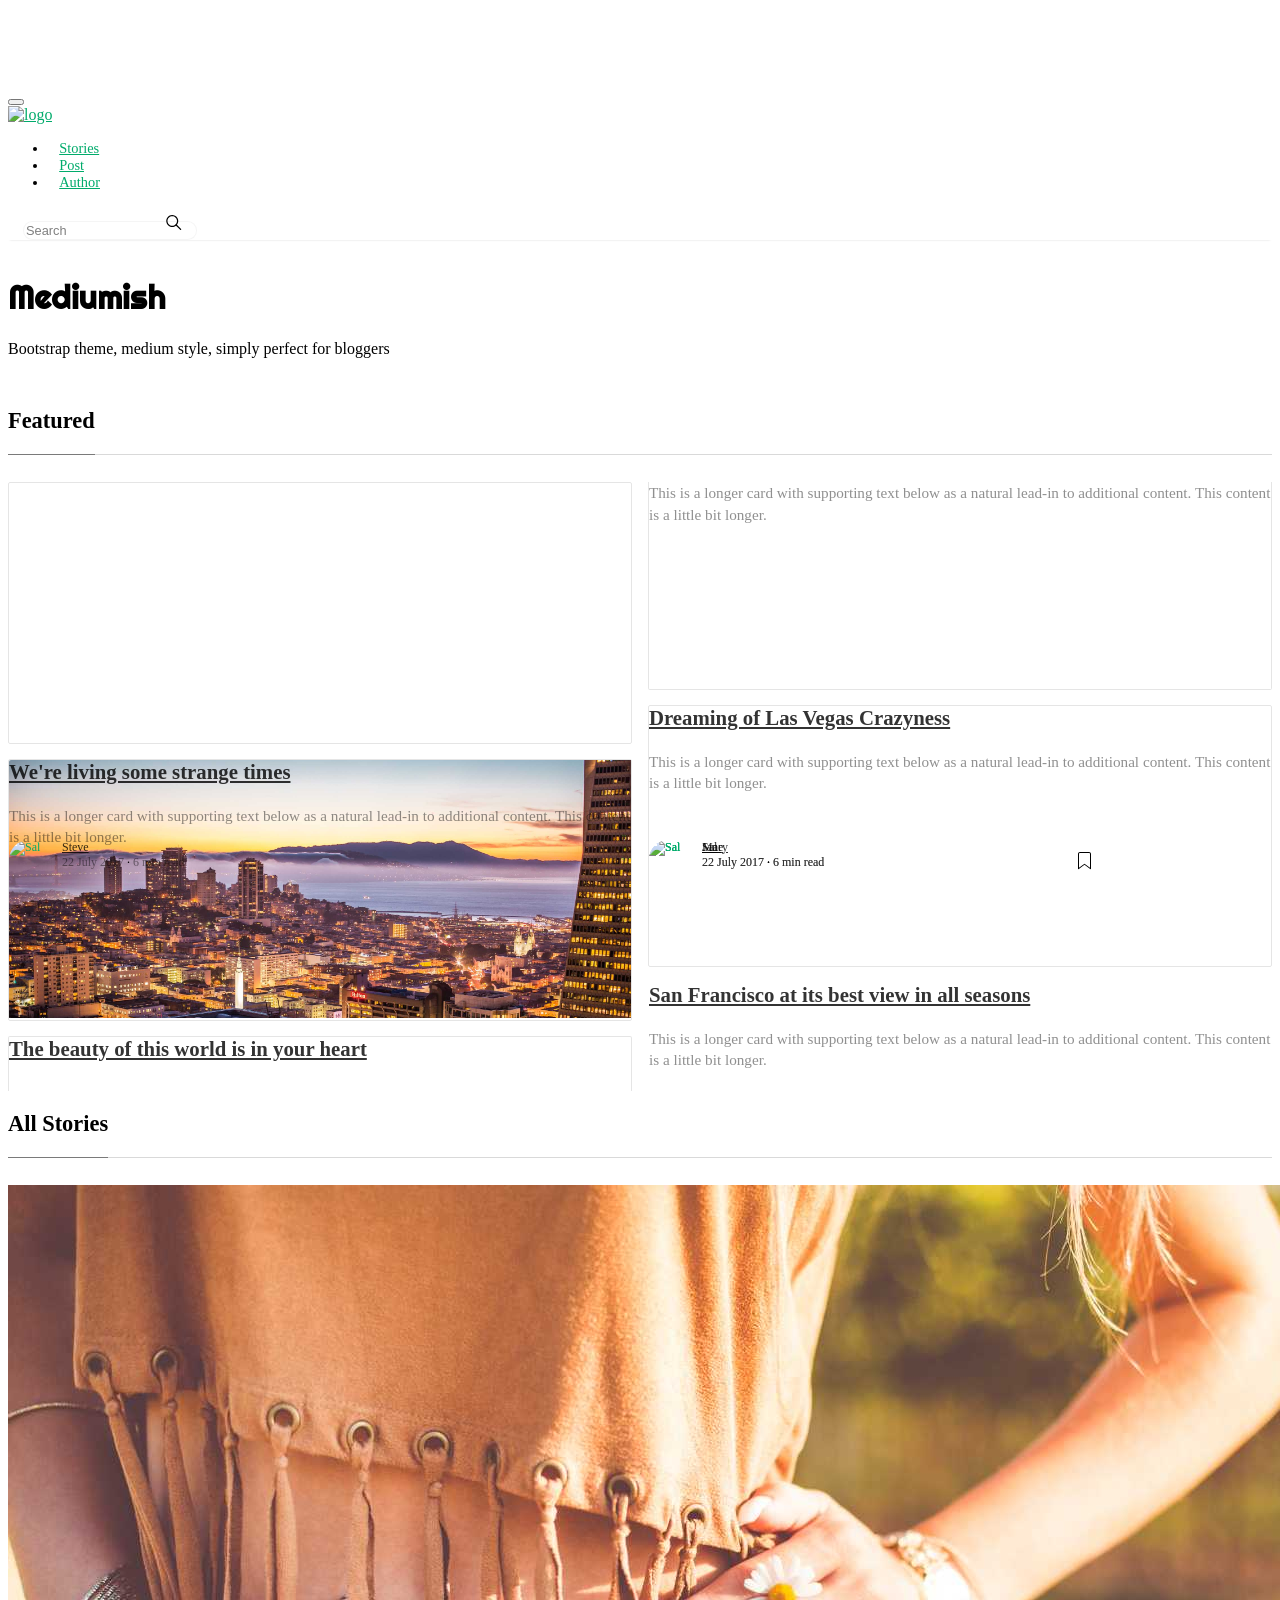
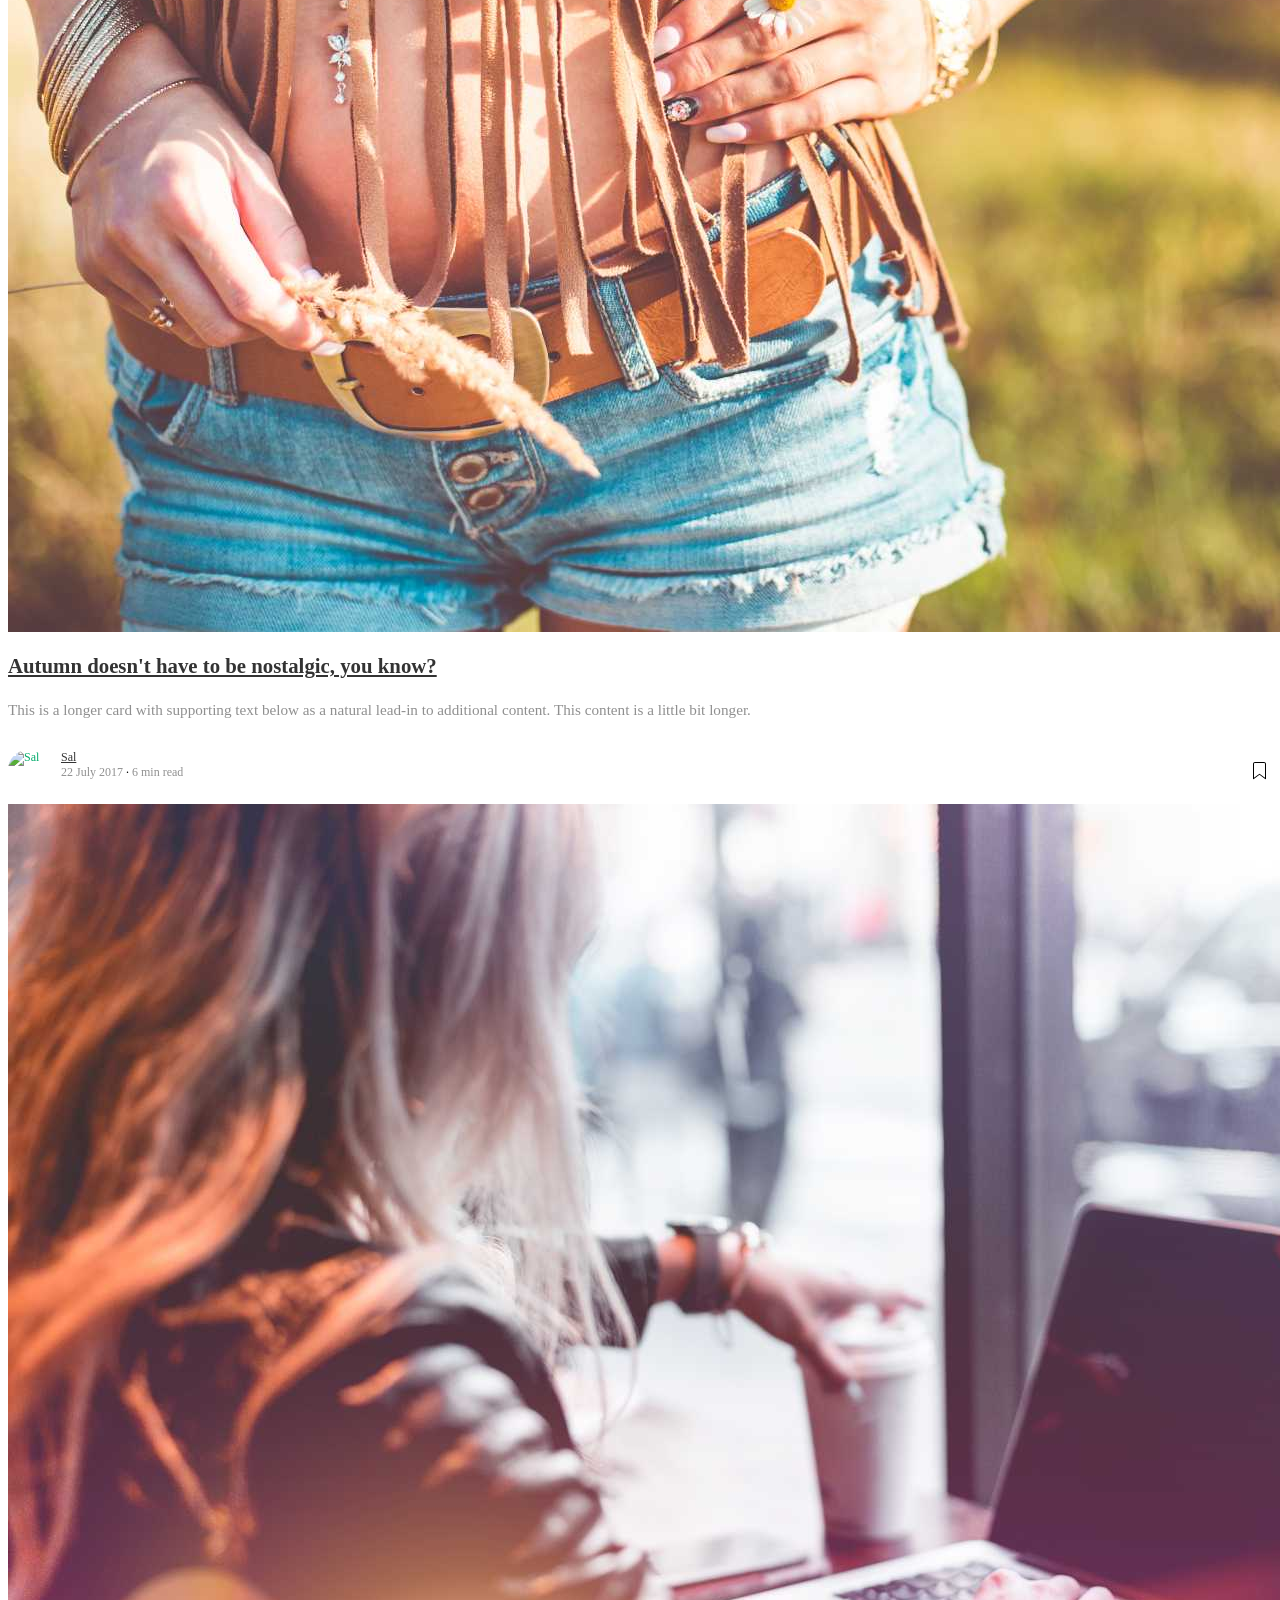
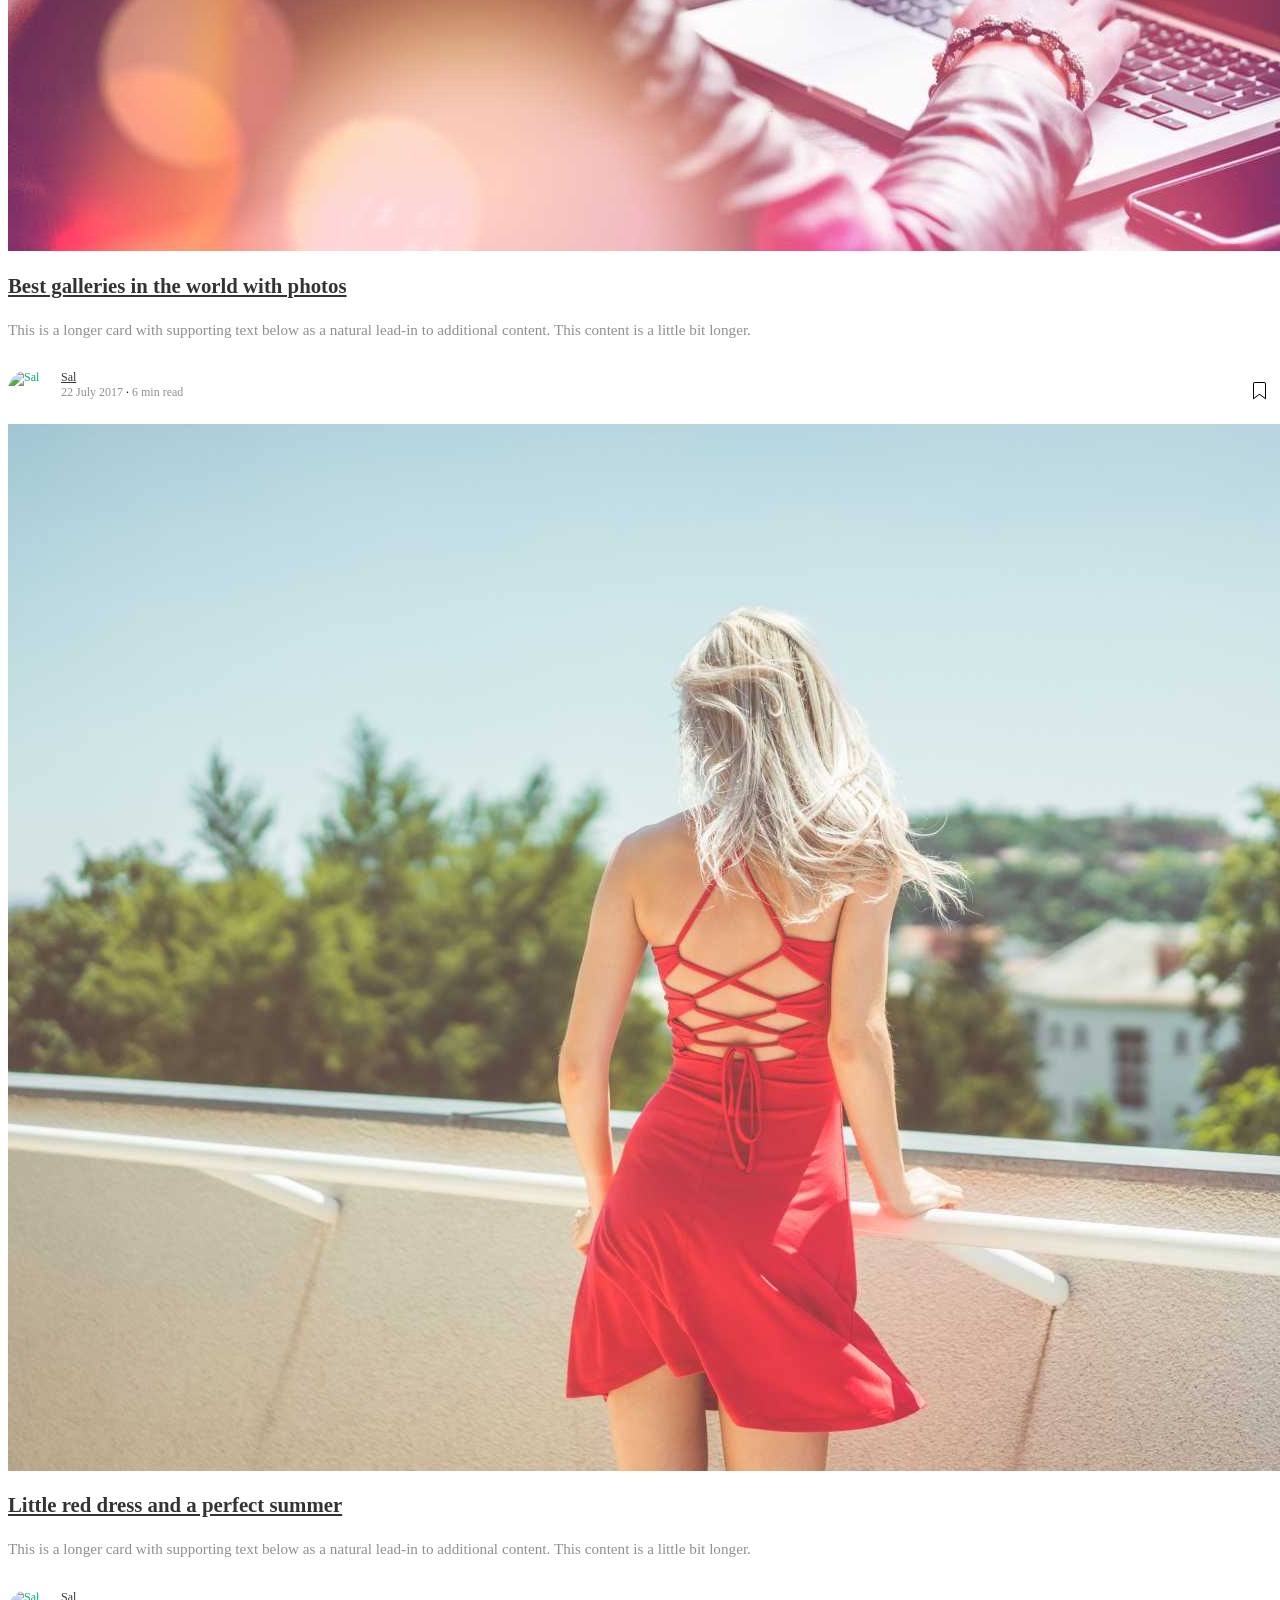
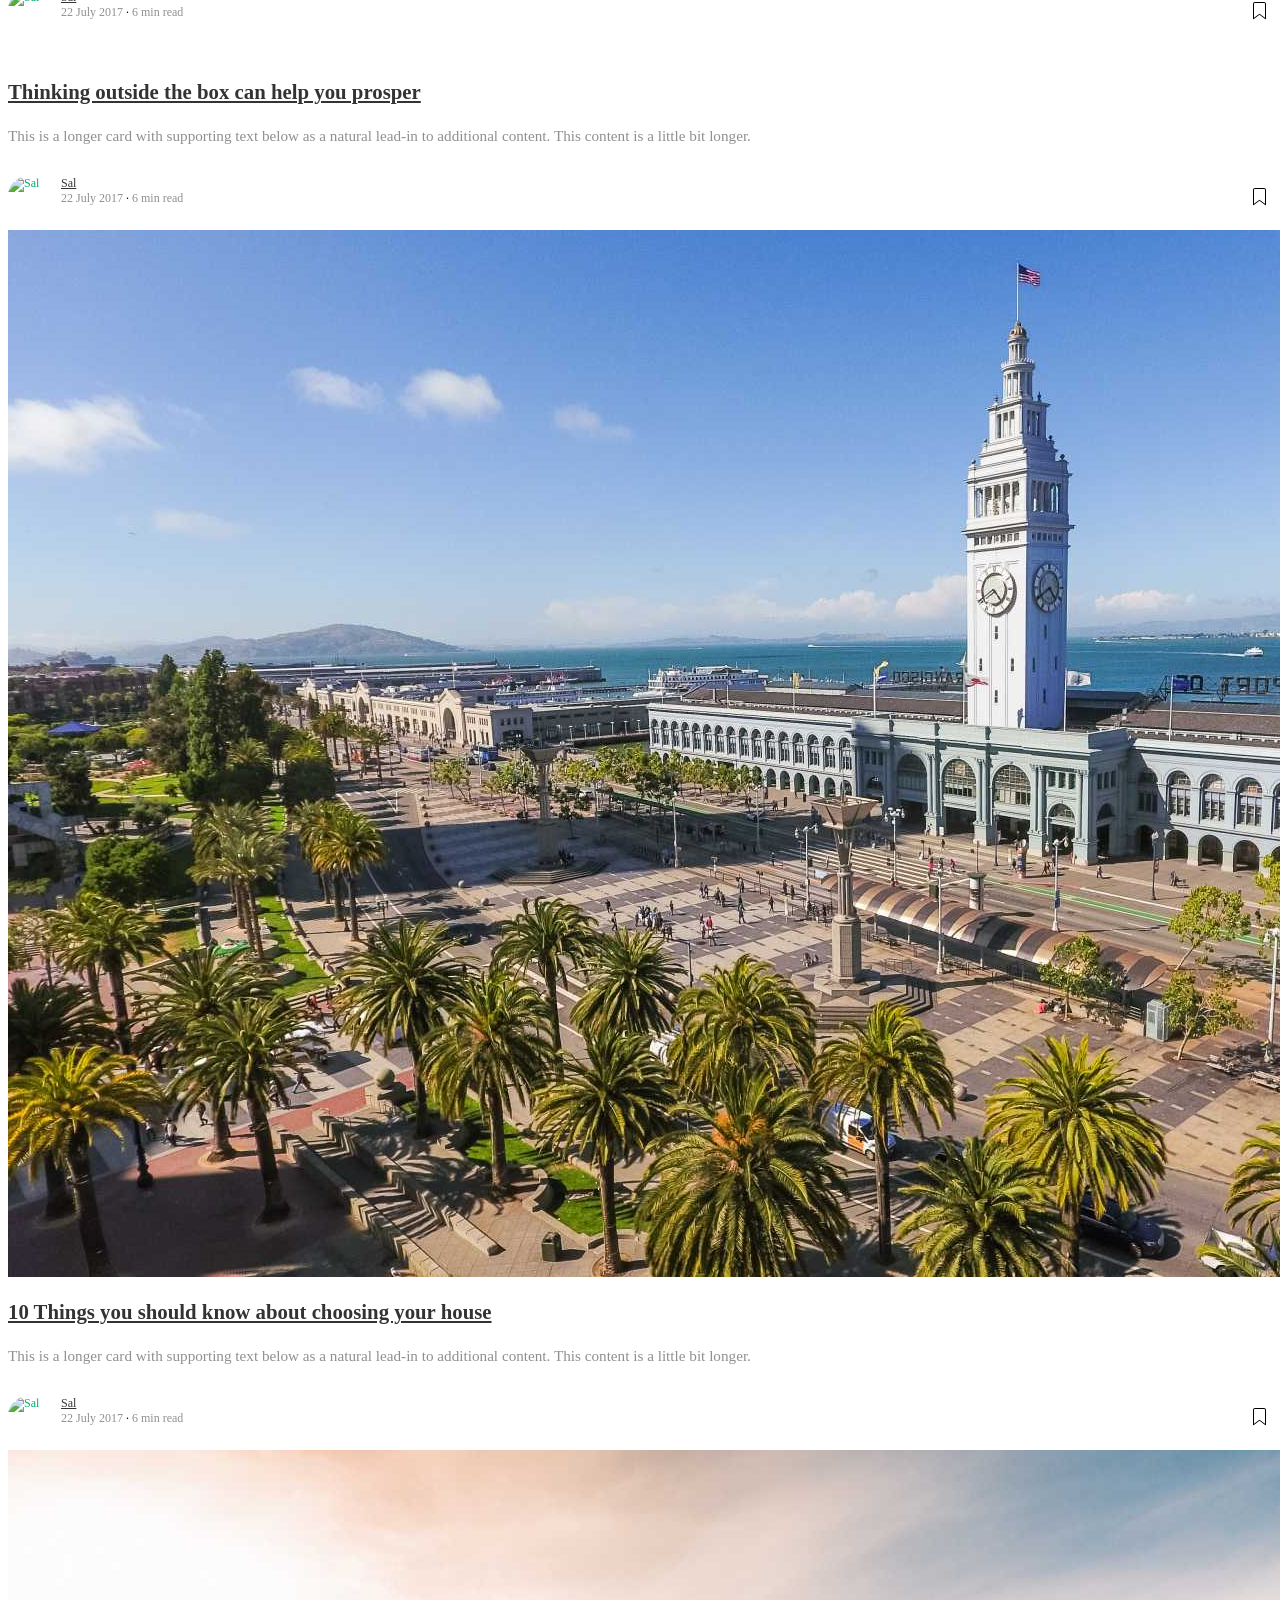
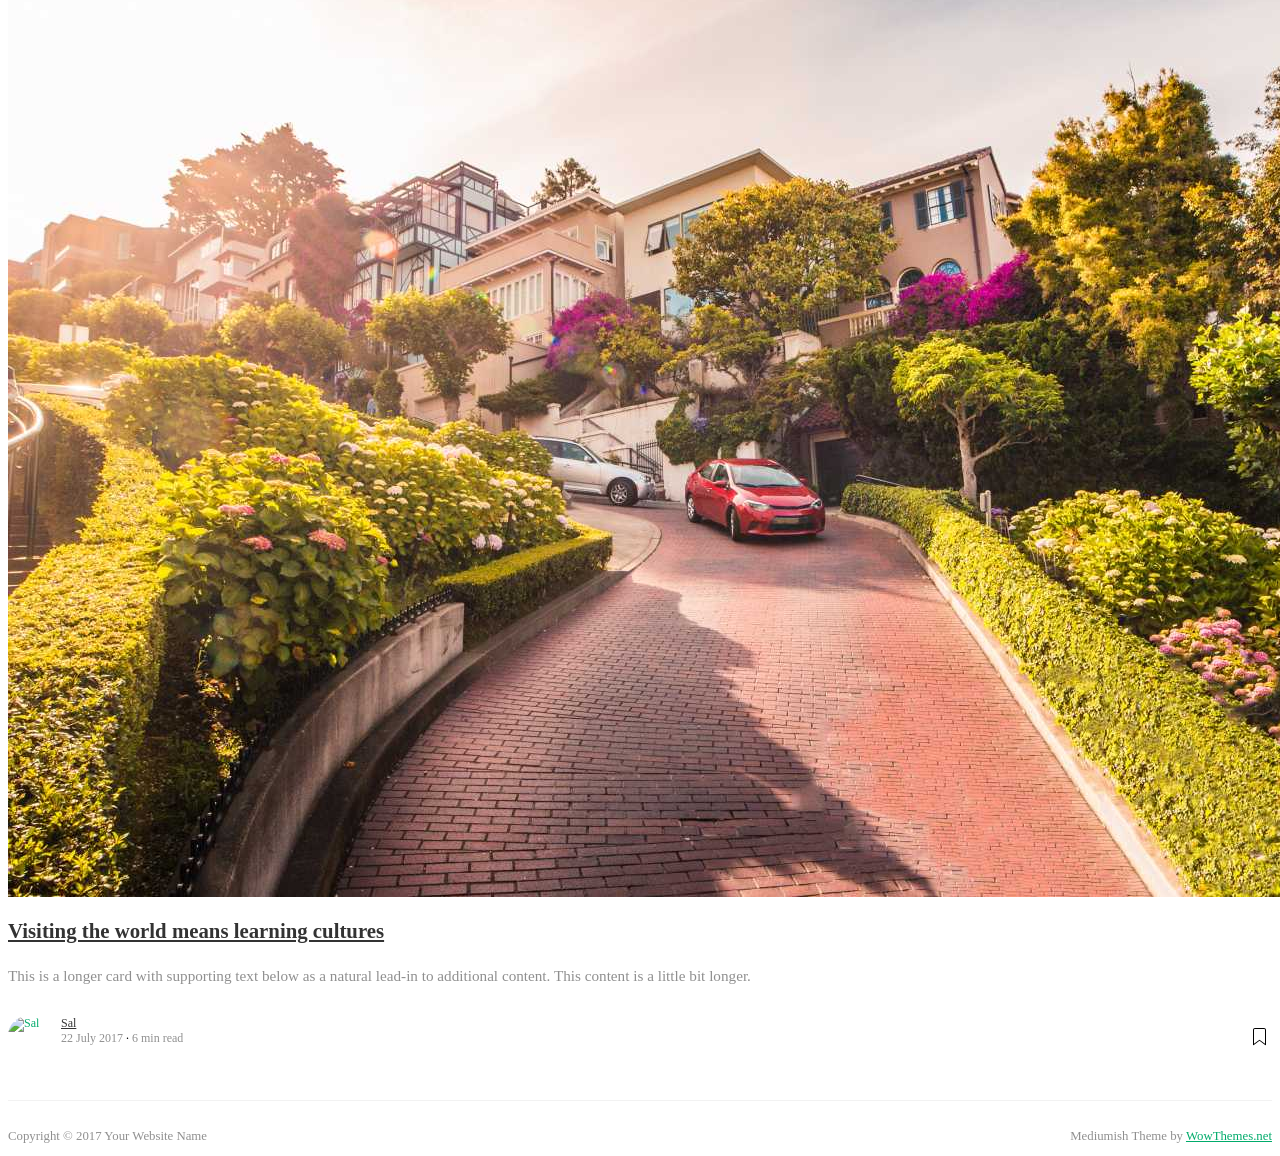
==== index.html @ 43063584 "Mediumish template" ====
<!DOCTYPE html>
<html lang="en">
<head>
<meta charset="utf-8">
<meta name="viewport" content="width=device-width, initial-scale=1, shrink-to-fit=no">
<meta name="description" content="">
<meta name="author" content="">
<link rel="icon" href="assets/img/favicon.ico">
<title>Mediumish - A Medium style template by WowThemes.net</title>
<!-- Bootstrap core CSS -->
<link href="assets/css/bootstrap.min.css" rel="stylesheet">
<!-- Fonts -->
<link href="https://maxcdn.bootstrapcdn.com/font-awesome/4.7.0/css/font-awesome.min.css" rel="stylesheet">
<link href="https://fonts.googleapis.com/css?family=Righteous" rel="stylesheet">
<!-- Custom styles for this template -->
<link href="assets/css/mediumish.css" rel="stylesheet">
</head>
<body>

<!-- Begin Nav
================================================== -->
<nav class="navbar navbar-toggleable-md navbar-light bg-white fixed-top mediumnavigation">
<button class="navbar-toggler navbar-toggler-right" type="button" data-toggle="collapse" data-target="#navbarsExampleDefault" aria-controls="navbarsExampleDefault" aria-expanded="false" aria-label="Toggle navigation">
<span class="navbar-toggler-icon"></span>
</button>
<div class="container">
	<!-- Begin Logo -->
	<a class="navbar-brand" href="index.html">
	<img src="assets/img/logo.png" alt="logo">
	</a>
	<!-- End Logo -->
	<div class="collapse navbar-collapse" id="navbarsExampleDefault">
		<!-- Begin Menu -->
		<ul class="navbar-nav ml-auto">
			<li class="nav-item active">
			<a class="nav-link" href="index.html">Stories <span class="sr-only">(current)</span></a>
			</li>
			<li class="nav-item">
			<a class="nav-link" href="post.html">Post</a>
			</li>
			<li class="nav-item">
			<a class="nav-link" href="author.html">Author</a>
			</li>
		</ul>
		<!-- End Menu -->
		<!-- Begin Search -->
		<form class="form-inline my-2 my-lg-0">
			<input class="form-control mr-sm-2" type="text" placeholder="Search">
			<span class="search-icon"><svg class="svgIcon-use" width="25" height="25" viewbox="0 0 25 25"><path d="M20.067 18.933l-4.157-4.157a6 6 0 1 0-.884.884l4.157 4.157a.624.624 0 1 0 .884-.884zM6.5 11c0-2.62 2.13-4.75 4.75-4.75S16 8.38 16 11s-2.13 4.75-4.75 4.75S6.5 13.62 6.5 11z"></path></svg></span>
		</form>
		<!-- End Search -->
	</div>
</div>
</nav>
<!-- End Nav
================================================== -->

<!-- Begin Site Title
================================================== -->
<div class="container">
	<div class="mainheading">
		<h1 class="sitetitle">Mediumish</h1>
		<p class="lead">
			 Bootstrap theme, medium style, simply perfect for bloggers
		</p>
	</div>
<!-- End Site Title
================================================== -->

	<!-- Begin Featured
	================================================== -->
	<section class="featured-posts">
	<div class="section-title">
		<h2><span>Featured</span></h2>
	</div>
	<div class="card-columns listfeaturedtag">

		<!-- begin post -->
		<div class="card">
			<div class="row">
				<div class="col-md-5 wrapthumbnail">
					<a href="post.html">
						<div class="thumbnail" style="background-image:url(assets/img/demopic/1.jpg);">
						</div>
					</a>
				</div>
				<div class="col-md-7">
					<div class="card-block">
						<h2 class="card-title"><a href="post.html">We're living some strange times</a></h2>
						<h4 class="card-text">This is a longer card with supporting text below as a natural lead-in to additional content. This content is a little bit longer.</h4>
						<div class="metafooter">
							<div class="wrapfooter">
								<span class="meta-footer-thumb">
								<a href="author.html"><img class="author-thumb" src="https://www.gravatar.com/avatar/e56154546cf4be74e393c62d1ae9f9d4?s=250&amp;d=mm&amp;r=x" alt="Sal"></a>
								</span>
								<span class="author-meta">
								<span class="post-name"><a href="author.html">Steve</a></span><br/>
								<span class="post-date">22 July 2017</span><span class="dot"></span><span class="post-read">6 min read</span>
								</span>
								<span class="post-read-more"><a href="post.html" title="Read Story"><svg class="svgIcon-use" width="25" height="25" viewbox="0 0 25 25"><path d="M19 6c0-1.1-.9-2-2-2H8c-1.1 0-2 .9-2 2v14.66h.012c.01.103.045.204.12.285a.5.5 0 0 0 .706.03L12.5 16.85l5.662 4.126a.508.508 0 0 0 .708-.03.5.5 0 0 0 .118-.285H19V6zm-6.838 9.97L7 19.636V6c0-.55.45-1 1-1h9c.55 0 1 .45 1 1v13.637l-5.162-3.668a.49.49 0 0 0-.676 0z" fill-rule="evenodd"></path></svg></a></span>
							</div>
						</div>
					</div>
				</div>
			</div>
		</div>
		<!-- end post -->

		<!-- begin post -->
		<div class="card">
			<div class="row">
				<div class="col-md-5 wrapthumbnail">
					<a href="post.html">
						<div class="thumbnail" style="background-image:url(assets/img/demopic/2.jpg);">
						</div>
					</a>
				</div>
				<div class="col-md-7">
					<div class="card-block">
						<h2 class="card-title"><a href="post.html">The beauty of this world is in your heart</a></h2>
						<h4 class="card-text">This is a longer card with supporting text below as a natural lead-in to additional content. This content is a little bit longer.</h4>
						<div class="metafooter">
							<div class="wrapfooter">
								<span class="meta-footer-thumb">
								<a href="author.html"><img class="author-thumb" src="https://www.gravatar.com/avatar/e56154546cf4be74e393c62d1ae9f9d4?s=250&amp;d=mm&amp;r=x" alt="Sal"></a>
								</span>
								<span class="author-meta">
								<span class="post-name"><a href="author.html">Jane</a></span><br/>
								<span class="post-date">22 July 2017</span><span class="dot"></span><span class="post-read">6 min read</span>
								</span>
								<span class="post-read-more"><a href="post.html" title="Read Story"><svg class="svgIcon-use" width="25" height="25" viewbox="0 0 25 25"><path d="M19 6c0-1.1-.9-2-2-2H8c-1.1 0-2 .9-2 2v14.66h.012c.01.103.045.204.12.285a.5.5 0 0 0 .706.03L12.5 16.85l5.662 4.126a.508.508 0 0 0 .708-.03.5.5 0 0 0 .118-.285H19V6zm-6.838 9.97L7 19.636V6c0-.55.45-1 1-1h9c.55 0 1 .45 1 1v13.637l-5.162-3.668a.49.49 0 0 0-.676 0z" fill-rule="evenodd"></path></svg></a></span>
							</div>
						</div>
					</div>
				</div>
			</div>
		</div>
		<!--end post -->

		<!-- begin post -->
		<div class="card">
			<div class="row">
				<div class="col-md-5 wrapthumbnail">
					<a href="post.html">
						<div class="thumbnail" style="background-image:url(assets/img/demopic/3.jpg);">
						</div>
					</a>
				</div>
				<div class="col-md-7">
					<div class="card-block">
						<h2 class="card-title"><a href="post.html">Dreaming of Las Vegas Crazyness</a></h2>
						<h4 class="card-text">This is a longer card with supporting text below as a natural lead-in to additional content. This content is a little bit longer.</h4>
						<div class="metafooter">
							<div class="wrapfooter">
								<span class="meta-footer-thumb">
								<a href="author.html"><img class="author-thumb" src="https://www.gravatar.com/avatar/e56154546cf4be74e393c62d1ae9f9d4?s=250&amp;d=mm&amp;r=x" alt="Sal"></a>
								</span>
								<span class="author-meta">
								<span class="post-name"><a href="author.html">Mary</a></span><br/>
								<span class="post-date">22 July 2017</span><span class="dot"></span><span class="post-read">6 min read</span>
								</span>
								<span class="post-read-more"><a href="post.html" title="Read Story"><svg class="svgIcon-use" width="25" height="25" viewbox="0 0 25 25"><path d="M19 6c0-1.1-.9-2-2-2H8c-1.1 0-2 .9-2 2v14.66h.012c.01.103.045.204.12.285a.5.5 0 0 0 .706.03L12.5 16.85l5.662 4.126a.508.508 0 0 0 .708-.03.5.5 0 0 0 .118-.285H19V6zm-6.838 9.97L7 19.636V6c0-.55.45-1 1-1h9c.55 0 1 .45 1 1v13.637l-5.162-3.668a.49.49 0 0 0-.676 0z" fill-rule="evenodd"></path></svg></a></span>
							</div>
						</div>
					</div>
				</div>
			</div>
		</div>
		<!-- end post -->

		<!-- begin post -->
		<div class="card">
			<div class="row">
				<div class="col-md-5 wrapthumbnail">
					<a href="post.html">
						<div class="thumbnail" style="background-image:url(assets/img/demopic/4.jpg);">
						</div>
					</a>
				</div>
				<div class="col-md-7">
					<div class="card-block">
						<h2 class="card-title"><a href="post.html">San Francisco at its best view in all seasons</a></h2>
						<h4 class="card-text">This is a longer card with supporting text below as a natural lead-in to additional content. This content is a little bit longer.</h4>
						<div class="metafooter">
							<div class="wrapfooter">
								<span class="meta-footer-thumb">
								<a href="author.html"><img class="author-thumb" src="https://www.gravatar.com/avatar/e56154546cf4be74e393c62d1ae9f9d4?s=250&amp;d=mm&amp;r=x" alt="Sal"></a>
								</span>
								<span class="author-meta">
								<span class="post-name"><a href="author.html">Sal</a></span><br/>
								<span class="post-date">22 July 2017</span><span class="dot"></span><span class="post-read">6 min read</span>
								</span>
								<span class="post-read-more"><a href="post.html" title="Read Story"><svg class="svgIcon-use" width="25" height="25" viewbox="0 0 25 25"><path d="M19 6c0-1.1-.9-2-2-2H8c-1.1 0-2 .9-2 2v14.66h.012c.01.103.045.204.12.285a.5.5 0 0 0 .706.03L12.5 16.85l5.662 4.126a.508.508 0 0 0 .708-.03.5.5 0 0 0 .118-.285H19V6zm-6.838 9.97L7 19.636V6c0-.55.45-1 1-1h9c.55 0 1 .45 1 1v13.637l-5.162-3.668a.49.49 0 0 0-.676 0z" fill-rule="evenodd"></path></svg></a></span>
							</div>
						</div>
					</div>
				</div>
			</div>
		</div>
		<!-- end post -->

	</div>
	</section>
	<!-- End Featured
	================================================== -->

	<!-- Begin List Posts
	================================================== -->
	<section class="recent-posts">
	<div class="section-title">
		<h2><span>All Stories</span></h2>
	</div>
	<div class="card-columns listrecent">

		<!-- begin post -->
		<div class="card">
			<a href="post.html">
				<img class="img-fluid" src="assets/img/demopic/5.jpg" alt="">
			</a>
			<div class="card-block">
				<h2 class="card-title"><a href="post.html">Autumn doesn't have to be nostalgic, you know?</a></h2>
				<h4 class="card-text">This is a longer card with supporting text below as a natural lead-in to additional content. This content is a little bit longer.</h4>
				<div class="metafooter">
					<div class="wrapfooter">
						<span class="meta-footer-thumb">
						<a href="author.html"><img class="author-thumb" src="https://www.gravatar.com/avatar/e56154546cf4be74e393c62d1ae9f9d4?s=250&amp;d=mm&amp;r=x" alt="Sal"></a>
						</span>
						<span class="author-meta">
						<span class="post-name"><a href="author.html">Sal</a></span><br/>
						<span class="post-date">22 July 2017</span><span class="dot"></span><span class="post-read">6 min read</span>
						</span>
						<span class="post-read-more"><a href="post.html" title="Read Story"><svg class="svgIcon-use" width="25" height="25" viewbox="0 0 25 25"><path d="M19 6c0-1.1-.9-2-2-2H8c-1.1 0-2 .9-2 2v14.66h.012c.01.103.045.204.12.285a.5.5 0 0 0 .706.03L12.5 16.85l5.662 4.126a.508.508 0 0 0 .708-.03.5.5 0 0 0 .118-.285H19V6zm-6.838 9.97L7 19.636V6c0-.55.45-1 1-1h9c.55 0 1 .45 1 1v13.637l-5.162-3.668a.49.49 0 0 0-.676 0z" fill-rule="evenodd"></path></svg></a></span>
					</div>
				</div>
			</div>
		</div>
		<!-- end post -->

		<!-- begin post -->
		<div class="card">
			<a href="post.html">
				<img class="img-fluid" src="assets/img/demopic/6.jpg" alt="">
			</a>
			<div class="card-block">
				<h2 class="card-title"><a href="post.html">Best galleries in the world with photos</a></h2>
				<h4 class="card-text">This is a longer card with supporting text below as a natural lead-in to additional content. This content is a little bit longer.</h4>
				<div class="metafooter">
					<div class="wrapfooter">
						<span class="meta-footer-thumb">
						<a href="author.html"><img class="author-thumb" src="https://www.gravatar.com/avatar/e56154546cf4be74e393c62d1ae9f9d4?s=250&amp;d=mm&amp;r=x" alt="Sal"></a>
						</span>
						<span class="author-meta">
						<span class="post-name"><a href="author.html">Sal</a></span><br/>
						<span class="post-date">22 July 2017</span><span class="dot"></span><span class="post-read">6 min read</span>
						</span>
						<span class="post-read-more"><a href="post.html" title="Read Story"><svg class="svgIcon-use" width="25" height="25" viewbox="0 0 25 25"><path d="M19 6c0-1.1-.9-2-2-2H8c-1.1 0-2 .9-2 2v14.66h.012c.01.103.045.204.12.285a.5.5 0 0 0 .706.03L12.5 16.85l5.662 4.126a.508.508 0 0 0 .708-.03.5.5 0 0 0 .118-.285H19V6zm-6.838 9.97L7 19.636V6c0-.55.45-1 1-1h9c.55 0 1 .45 1 1v13.637l-5.162-3.668a.49.49 0 0 0-.676 0z" fill-rule="evenodd"></path></svg></a></span>
					</div>
				</div>
			</div>
		</div>
		<!-- end post -->

		<!-- begin post -->
		<div class="card">
			<a href="post.html">
				<img class="img-fluid" src="assets/img/demopic/7.jpg" alt="">
			</a>
			<div class="card-block">
				<h2 class="card-title"><a href="post.html">Little red dress and a perfect summer</a></h2>
				<h4 class="card-text">This is a longer card with supporting text below as a natural lead-in to additional content. This content is a little bit longer.</h4>
				<div class="metafooter">
					<div class="wrapfooter">
						<span class="meta-footer-thumb">
						<a href="author.html"><img class="author-thumb" src="https://www.gravatar.com/avatar/e56154546cf4be74e393c62d1ae9f9d4?s=250&amp;d=mm&amp;r=x" alt="Sal"></a>
						</span>
						<span class="author-meta">
						<span class="post-name"><a href="author.html">Sal</a></span><br/>
						<span class="post-date">22 July 2017</span><span class="dot"></span><span class="post-read">6 min read</span>
						</span>
						<span class="post-read-more"><a href="post.html" title="Read Story"><svg class="svgIcon-use" width="25" height="25" viewbox="0 0 25 25"><path d="M19 6c0-1.1-.9-2-2-2H8c-1.1 0-2 .9-2 2v14.66h.012c.01.103.045.204.12.285a.5.5 0 0 0 .706.03L12.5 16.85l5.662 4.126a.508.508 0 0 0 .708-.03.5.5 0 0 0 .118-.285H19V6zm-6.838 9.97L7 19.636V6c0-.55.45-1 1-1h9c.55 0 1 .45 1 1v13.637l-5.162-3.668a.49.49 0 0 0-.676 0z" fill-rule="evenodd"></path></svg></a></span>
					</div>
				</div>
			</div>
		</div>
		<!-- end post -->

		<!-- begin post -->
		<div class="card">
			<a href="post.html">
				<img class="img-fluid" src="assets/img/demopic/8.jpg" alt="">
			</a>
			<div class="card-block">
				<h2 class="card-title"><a href="post.html">Thinking outside the box can help you prosper</a></h2>
				<h4 class="card-text">This is a longer card with supporting text below as a natural lead-in to additional content. This content is a little bit longer.</h4>
				<div class="metafooter">
					<div class="wrapfooter">
						<span class="meta-footer-thumb">
						<a href="author.html"><img class="author-thumb" src="https://www.gravatar.com/avatar/e56154546cf4be74e393c62d1ae9f9d4?s=250&amp;d=mm&amp;r=x" alt="Sal"></a>
						</span>
						<span class="author-meta">
						<span class="post-name"><a href="author.html">Sal</a></span><br/>
						<span class="post-date">22 July 2017</span><span class="dot"></span><span class="post-read">6 min read</span>
						</span>
						<span class="post-read-more"><a href="post.html" title="Read Story"><svg class="svgIcon-use" width="25" height="25" viewbox="0 0 25 25"><path d="M19 6c0-1.1-.9-2-2-2H8c-1.1 0-2 .9-2 2v14.66h.012c.01.103.045.204.12.285a.5.5 0 0 0 .706.03L12.5 16.85l5.662 4.126a.508.508 0 0 0 .708-.03.5.5 0 0 0 .118-.285H19V6zm-6.838 9.97L7 19.636V6c0-.55.45-1 1-1h9c.55 0 1 .45 1 1v13.637l-5.162-3.668a.49.49 0 0 0-.676 0z" fill-rule="evenodd"></path></svg></a></span>
					</div>
				</div>
			</div>
		</div>
		<!-- end post -->

		<!-- begin post -->
		<div class="card">
			<a href="post.html">
				<img class="img-fluid" src="assets/img/demopic/9.jpg" alt="">
			</a>
			<div class="card-block">
				<h2 class="card-title"><a href="post.html">10 Things you should know about choosing your house</a></h2>
				<h4 class="card-text">This is a longer card with supporting text below as a natural lead-in to additional content. This content is a little bit longer.</h4>
				<div class="metafooter">
					<div class="wrapfooter">
						<span class="meta-footer-thumb">
						<a href="author.html"><img class="author-thumb" src="https://www.gravatar.com/avatar/e56154546cf4be74e393c62d1ae9f9d4?s=250&amp;d=mm&amp;r=x" alt="Sal"></a>
						</span>
						<span class="author-meta">
						<span class="post-name"><a href="author.html">Sal</a></span><br/>
						<span class="post-date">22 July 2017</span><span class="dot"></span><span class="post-read">6 min read</span>
						</span>
						<span class="post-read-more"><a href="post.html" title="Read Story"><svg class="svgIcon-use" width="25" height="25" viewbox="0 0 25 25"><path d="M19 6c0-1.1-.9-2-2-2H8c-1.1 0-2 .9-2 2v14.66h.012c.01.103.045.204.12.285a.5.5 0 0 0 .706.03L12.5 16.85l5.662 4.126a.508.508 0 0 0 .708-.03.5.5 0 0 0 .118-.285H19V6zm-6.838 9.97L7 19.636V6c0-.55.45-1 1-1h9c.55 0 1 .45 1 1v13.637l-5.162-3.668a.49.49 0 0 0-.676 0z" fill-rule="evenodd"></path></svg></a></span>
					</div>
				</div>
			</div>
		</div>
		<!-- end post -->

		<!-- begin post -->
		<div class="card">
			<a href="post.html">
				<img class="img-fluid" src="assets/img/demopic/10.jpg" alt="">
			</a>
			<div class="card-block">
				<h2 class="card-title"><a href="post.html">Visiting the world means learning cultures</a></h2>
				<h4 class="card-text">This is a longer card with supporting text below as a natural lead-in to additional content. This content is a little bit longer.</h4>
				<div class="metafooter">
					<div class="wrapfooter">
						<span class="meta-footer-thumb">
						<a href="author.html"><img class="author-thumb" src="https://www.gravatar.com/avatar/e56154546cf4be74e393c62d1ae9f9d4?s=250&amp;d=mm&amp;r=x" alt="Sal"></a>
						</span>
						<span class="author-meta">
						<span class="post-name"><a href="author.html">Sal</a></span><br/>
						<span class="post-date">22 July 2017</span><span class="dot"></span><span class="post-read">6 min read</span>
						</span>
						<span class="post-read-more"><a href="post.html" title="Read Story"><svg class="svgIcon-use" width="25" height="25" viewbox="0 0 25 25"><path d="M19 6c0-1.1-.9-2-2-2H8c-1.1 0-2 .9-2 2v14.66h.012c.01.103.045.204.12.285a.5.5 0 0 0 .706.03L12.5 16.85l5.662 4.126a.508.508 0 0 0 .708-.03.5.5 0 0 0 .118-.285H19V6zm-6.838 9.97L7 19.636V6c0-.55.45-1 1-1h9c.55 0 1 .45 1 1v13.637l-5.162-3.668a.49.49 0 0 0-.676 0z" fill-rule="evenodd"></path></svg></a></span>
					</div>
				</div>
			</div>
		</div>
		<!-- end post -->

	</div>
	</section>
	<!-- End List Posts
	================================================== -->

	<!-- Begin Footer
	================================================== -->
	<div class="footer">
		<p class="pull-left">
			 Copyright &copy; 2017 Your Website Name
		</p>
		<p class="pull-right">
			 Mediumish Theme by <a target="_blank" href="https://www.wowthemes.net">WowThemes.net</a>
		</p>
		<div class="clearfix">
		</div>
	</div>
	<!-- End Footer
	================================================== -->

</div>
<!-- /.container -->

<!-- Bootstrap core JavaScript
    ================================================== -->
<!-- Placed at the end of the document so the pages load faster -->
<script src="assets/js/jquery.min.js"></script>
<script src="https://cdnjs.cloudflare.com/ajax/libs/tether/1.4.0/js/tether.min.js" integrity="sha384-DztdAPBWPRXSA/3eYEEUWrWCy7G5KFbe8fFjk5JAIxUYHKkDx6Qin1DkWx51bBrb" crossorigin="anonymous"></script>
<script src="assets/js/bootstrap.min.js"></script>
<script src="assets/js/ie10-viewport-bug-workaround.js"></script>
</body>
</html>
---- assets/css/mediumish.css ----
/*
Template Name:Mediumish
Copyright:WowThemes.net,https://www.wowthemes.net
Version:1.0.1
License: https://www.wowthemes.net/freebies-license/
*/
body {
	padding-top:5rem;
}
.mainheading {
	padding:1rem 0rem;
}
a {
	color:#00ab6b;
}
a,a:hover {
	transition:all 0.2s;
}
.mediumnavigation {
	background:rgba(255,255,255,.97);
	box-shadow:0 2px 2px -2px rgba(0,0,0,.15);
}
section {
	margin-bottom:20px;
}
.section-title h2 {
	border-bottom:1px solid rgba(0,0,0,.15);
	margin-bottom:25px;
	font-weight:700;
	font-size:1.4rem;
	margin-bottom:27px;
}
.section-title span {
	border-bottom:1px solid rgba(0,0,0,.44);
	display:inline-block;
	padding-bottom:20px;
	margin-bottom:-1px;
}
@media (min-width:576px) {
	.card-columns.listfeaturedtag {
		-webkit-column-count:2;
		-moz-column-count:2;
		column-count:2;
	}
}
@media (min-width:992px) {
	.navbar-toggleable-md .navbar-nav .nav-link {
		padding-right:.7rem;
		padding-left:.7rem;
	}
}
.card-columns .card {
	margin-bottom:20px;
}
.listfeaturedtag .wrapthumbnail {
	height:258px;
	flex:0 0 auto;
}
.listfeaturedtag .card {
	border:1px solid rgba(0,0,0,.1);
	border-radius:2px;
	height:260px;
	padding-left:0;
	margin-bottom:15px;
}
.listfeaturedtag .thumbnail {
	background-size:cover;
	height:100%;
	display:block;
	background-position:38% 22% !important;
	background-origin:border-box!important;
	border-top-left-radius:2px;
}
.listfeaturedtag .card-block {
	padding-left:0;
}
.listfeaturedtag h2.card-title,.listrecent h2.card-title {
	font-size:1.3rem;
	font-weight:700;
	line-height: 1.25;
}
.listfeaturedtag h2.card-title a,.listrecent h2.card-title a {
	color:rgba(0,0,0,.8);
}
.listfeaturedtag h2.card-title a:hover,.listrecent h2.card-title a:hover {
	color:rgba(0,0,0,.6);
	text-decoration:none;
}
.listfeaturedtag h4.card-text,.listrecent h4.card-text {
	color:rgba(0,0,0,.44);
	font-size:0.95rem;
	line-height:1.4;
	font-weight:400;
}
.listfeaturedtag .wrapfooter {
	position:absolute;
	bottom:20px;
	font-size:12px;
	display:block;
	width:85%;
}
.listrecent .wrapfooter {
	font-size:12px;
	margin-top:30px;
}
.author-thumb {
	width:40px;
	height:40px;
	float:left;
	margin-right:13px;
	border-radius:100%;
}
.post-top-meta {
	margin-bottom:2rem;
}
.post-top-meta .author-thumb {
	width:72px;
	height:72px;
}
.post-top-meta.authorpage .author-thumb {
	margin-top:40px;
}
.post-top-meta span {
	font-size:0.9rem;
	color:rgba(0,0,0,.44);
	display:inline-block;
}
.post-top-meta .author-description {
	margin-bottom:5px;
	margin-top:5px;
	font-size:0.95rem;
}
.author-meta {
	flex:1 1 auto;
	white-space:nowrap!important;
	text-overflow:ellipsis!important;
	overflow:hidden!important;
}
span.post-name,span.post-date,span.author-meta {
	display:inline-block;
}
span.post-date,span.post-read {
	color:rgba(0,0,0,.44);
}
span.post-read-more {
	align-items:center;
	display:inline-block;
	float:right;
	margin-top:8px;
}
span.post-read-more a {
	color:rgba(0,0,0,.44);
}
span.post-name a,span.post-read-more a:hover {
	color:rgba(0,0,0,.8);
}
.dot:after {
	content:"·";
	margin-left:3px;
	margin-right:3px;
}
.mediumnavigation .form-control {
	font-size:0.8rem;
	border-radius:30px;
	overflow:hidden;
	border:1px solid rgba(0,0,0,0.04);
}
.mediumnavigation .form-inline {
	margin-left:15px;
}
.mediumnavigation .form-inline .btn {
	margin-left:-50px;
	border:0;
	border-radius:30px;
	cursor:pointer;
}
.mediumnavigation .form-inline .btn:hover,.mediumnavigation .form-inline .btn:active {
	background:transparent;
	color:green;
}
.mediumnavigation .navbar-brand {
	font-weight:500;
}
.mediumnavigation .dropdown-menu {
	border:1px solid rgba(0,0,0,0.08);
	margin:.5rem 0 0;
}
.mediumnavigation .nav-item,.dropdown-menu {
	font-size:0.9rem;
}
.mediumnavigation .search-icon {
	margin-left:-40px;
	display:inline-block;
	margin-top:3px;
	cursor:pointer;
}
.mediumnavigation .navbar-brand img {
	max-height:30px;
	margin-right:5px;
}
.mainheading h1.sitetitle {
	font-family:Righteous;
}
.mainheading h1.posttitle {
	font-weight:700;
	margin-bottom:1rem;
}
.footer {
	border-top:1px solid rgba(0,0,0,.05)!important;
	padding-top:15px;
	padding-bottom:12px;
	font-size:0.8rem;
	color:rgba(0,0,0,.44);
	margin-top:50px;
}
.link-dark {
	color:rgba(0,0,0,.8);
}
.article-post {
	font-family:Merriweather;
	font-size:1.2rem;
	line-height:1.8;
	color:rgba(0,0,0,.8);
}
blockquote {
	border-left:4px solid #00ab6b;
	padding:0 20px;
	font-style:italic;
	color:rgba(0,0,0,.5);
}
.article-post p,.article-post blockquote {
	margin:0 0 1.5rem 0;
}
.featured-image {
	display:block;
	margin:0px auto;
	margin-bottom:1.5rem;
}
.share {
	text-align:center;
	margin-top:20px;
}
.share p {
	margin-bottom:10px;
	font-size:0.95rem;
}
.share {
	display:none;
}
.share ul li {
	display:inline-block;
	margin-bottom:5px;
}
.share ul {
	padding-left:0;
	margin-left:0;
}
.svgIcon {
	vertical-align:middle;
}
@media (min-width:1024px) {
	.share {
		position:fixed;
		display:block;
	}
	.share ul li {
		display:block;
	}
}
@media (max-width:999px) {
	.listfeaturedtag .wrapthumbnail, .listfeaturedtag .col-md-7 {
		width:100%;
		max-width:100%;
		-webkit-box-flex: 0;
		-webkit-flex: 100%;
		-ms-flex: 100%;
		flex: 100%;
	}
	.listfeaturedtag .wrapthumbnail {
		height:250px;
	}
	.listfeaturedtag .card {
		height:auto;
	}
	.listfeaturedtag .wrapfooter {
		position:relative;
		margin-top:30px;
	}
	.listfeaturedtag .card-block {
		padding:20px;
	}
}
@media (max-width:1024px) {
	.post-top-meta .col-md-10 {
		text-align:center;
	}
}
@media (max-width:767px) {
	.post-top-meta.authorpage {
		text-align:center;
	}
}
.share,.share a {
	color:rgba(0,0,0,.44);
	fill:rgba(0,0,0,.44);
}
.graybg {
	background-color:#fafafa;
	padding:40px 0 46px;
	position:relative;
}
.listrelated .card {
	box-shadow:0 1px 7px rgba(0,0,0,.05);
	border:0;
}
.card {
	border-radius:4px;
}
.card .img-thumb {
	border-top-right-radius:4px;
	border-top-left-radius:4px;
}
ul.tags {
	list-style:none;
	padding-left:0;
	margin:0 0 3rem 0;
}
ul.tags li {
	display:inline-block;
	font-size:0.9rem;
}
ul.tags li a {
	background:rgba(0,0,0,.05);
	color:rgba(0,0,0,.6);
	border-radius:3px;
	padding:5px 10px;
}
ul.tags li a:hover {
	background:rgba(0,0,0,.07);
	text-decoration:none;
}
.margtop3rem {
	margin-top: 3rem;
}
.sep {
	height:1px;
	width:20px;
	background:#999;
	margin:0px auto;
	margin-bottom:1.2rem;
}
.btn.follow {
	border-color:#02B875;
	color:#1C9963;
	padding:3px 10px;
	text-align:center;
	border-radius:999em;
	font-size:0.85rem;
	display:inline-block;
}
.btn.subscribe {
	background-color:#1C9963;
	border-color:#1C9963;
	color:rgba(255,255,255,1);
	fill:rgba(255,255,255,1);
	border-radius:30px;
	font-size:0.85rem;
	margin-left:10px;
	font-weight:600;
	text-transform:uppercase;
}
.post-top-meta .btn.follow {
	margin-left:5px;
	margin-top:-4px;
}
.alertbar {
	box-shadow:0 -3px 10px 0 rgba(0,0,0,.0785);
	position:fixed;
	bottom:0;
	left:0;
	background-color:#fff;
	width:100%;
	padding:14px 0;
	z-index:1;
}
.form-control::-webkit-input-placeholder {
	color: rgba(0,0,0,.5);
}
.form-control:-moz-placeholder {
	color: rgba(0,0,0,.5);
}
.form-control::-moz-placeholder {
	color: rgba(0,0,0,.5);
}
.form-control:-ms-input-placeholder {
	color: rgba(0,0,0,.5);
}
.form-control::-ms-input-placeholder {
	color: rgba(0,0,0,.5);
}
.authorpage h1 {
	font-weight:700;
	font-size:30px;
}
.post-top-meta.authorpage .author-thumb {
	float:none;
}
.authorpage .author-description {
	font-size:1rem;
	color:rgba(0,0,0,.6);
}
.post-top-meta.authorpage .btn.follow {
	padding:7px 20px;
	margin-top:10px;
	margin-left:0;
	font-size:0.9rem;
}
.graybg.authorpage {
	border-top:1px solid #f0f0f0;
}
.authorpostbox {
	width:760px;
	margin:0px auto;
	margin-bottom:1.5rem;
	max-width:100%;
}
.authorpostbox .img-thumb {
	width:100%;
}
.sociallinks {
	margin:1rem 0;
}
.sociallinks a {
	background:#666;
	color:#fff;
	width:22px;
	height:22px;
	display:inline-block;
	text-align:center;
	line-height:22px;
	border-radius:50%;
	font-size:12px;
}
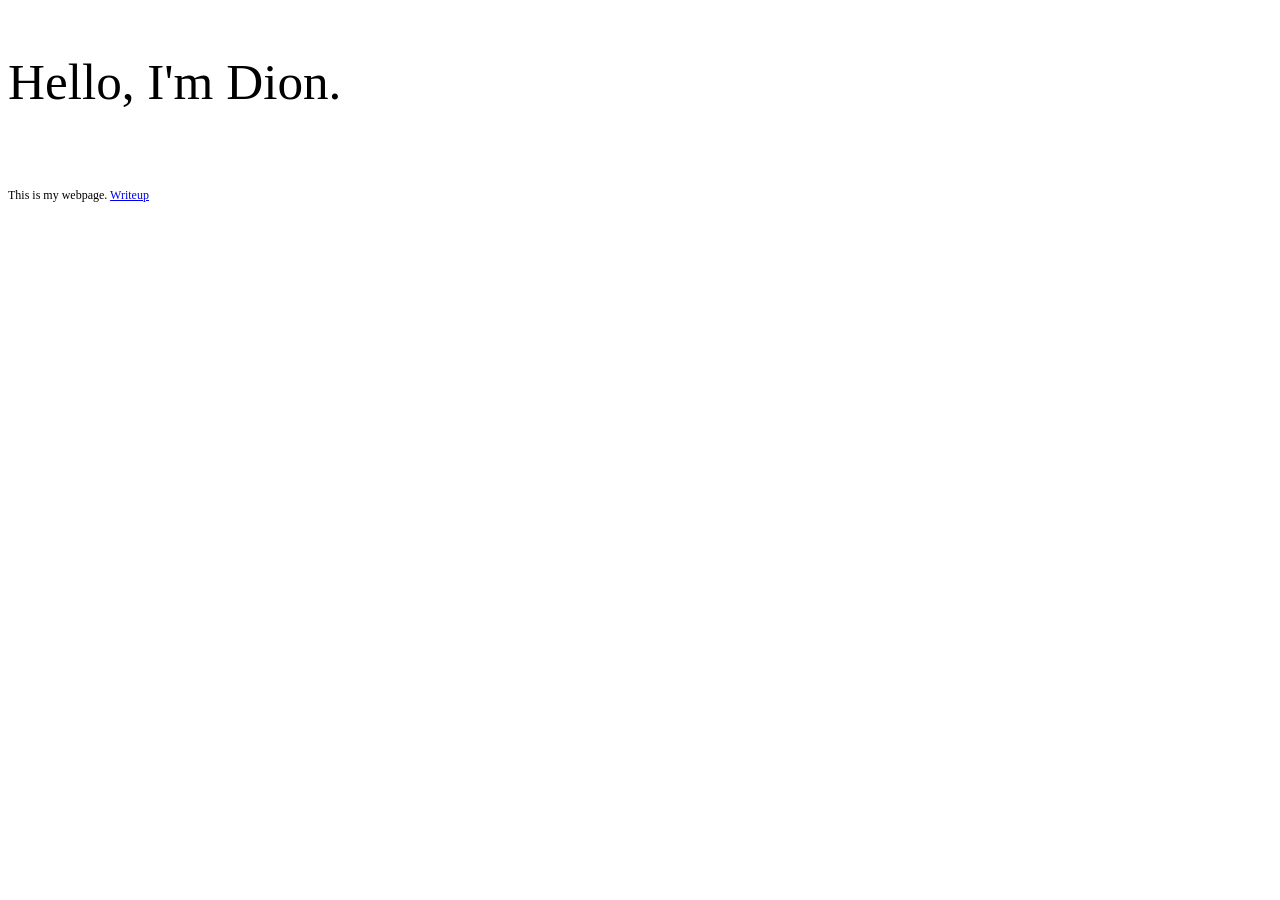
==== commit 81a03589: "test" ====
--- a/index.html
+++ b/index.html
@@ -1,390 +1,14 @@
-<!DOCTYPE html>
-<html lang="en">
-<head>
-<meta charset="utf-8">
-<meta name="viewport" content="width=device-width, initial-scale=1, shrink-to-fit=no">
-<meta name="description" content="">
-<meta name="author" content="">
-<link rel="icon" href="assets/img/favicon.ico">
-<title>Mediumish - A Medium style template by WowThemes.net</title>
-<!-- Bootstrap core CSS -->
-<link href="assets/css/bootstrap.min.css" rel="stylesheet">
-<!-- Fonts -->
-<link href="https://maxcdn.bootstrapcdn.com/font-awesome/4.7.0/css/font-awesome.min.css" rel="stylesheet">
-<link href="https://fonts.googleapis.com/css?family=Righteous" rel="stylesheet">
-<!-- Custom styles for this template -->
-<link href="assets/css/mediumish.css" rel="stylesheet">
-</head>
+<!DOCTYPE HTML>
+<html lang = "en">
+	<head>
+		<!-- index.html -->
+		<title>index.html</title>
+		<meta charset = "UTF-8" />
+		<link rel="stylesheet" href="style.css">
+		
+	</head>
 <body>
+	<p class="header">Hello, I'm Dion.</p>
+	<p class="paragraph">This is my webpage. <a href="docs/writeup.pdf">Writeup</a></p>
 
-<!-- Begin Nav
-================================================== -->
-<nav class="navbar navbar-toggleable-md navbar-light bg-white fixed-top mediumnavigation">
-<button class="navbar-toggler navbar-toggler-right" type="button" data-toggle="collapse" data-target="#navbarsExampleDefault" aria-controls="navbarsExampleDefault" aria-expanded="false" aria-label="Toggle navigation">
-<span class="navbar-toggler-icon"></span>
-</button>
-<div class="container">
-	<!-- Begin Logo -->
-	<a class="navbar-brand" href="index.html">
-	<img src="assets/img/logo.png" alt="logo">
-	</a>
-	<!-- End Logo -->
-	<div class="collapse navbar-collapse" id="navbarsExampleDefault">
-		<!-- Begin Menu -->
-		<ul class="navbar-nav ml-auto">
-			<li class="nav-item active">
-			<a class="nav-link" href="index.html">Stories <span class="sr-only">(current)</span></a>
-			</li>
-			<li class="nav-item">
-			<a class="nav-link" href="post.html">Post</a>
-			</li>
-			<li class="nav-item">
-			<a class="nav-link" href="author.html">Author</a>
-			</li>
-		</ul>
-		<!-- End Menu -->
-		<!-- Begin Search -->
-		<form class="form-inline my-2 my-lg-0">
-			<input class="form-control mr-sm-2" type="text" placeholder="Search">
-			<span class="search-icon"><svg class="svgIcon-use" width="25" height="25" viewbox="0 0 25 25"><path d="M20.067 18.933l-4.157-4.157a6 6 0 1 0-.884.884l4.157 4.157a.624.624 0 1 0 .884-.884zM6.5 11c0-2.62 2.13-4.75 4.75-4.75S16 8.38 16 11s-2.13 4.75-4.75 4.75S6.5 13.62 6.5 11z"></path></svg></span>
-		</form>
-		<!-- End Search -->
-	</div>
-</div>
-</nav>
-<!-- End Nav
-================================================== -->
-
-<!-- Begin Site Title
-================================================== -->
-<div class="container">
-	<div class="mainheading">
-		<h1 class="sitetitle">Mediumish</h1>
-		<p class="lead">
-			 Bootstrap theme, medium style, simply perfect for bloggers
-		</p>
-	</div>
-<!-- End Site Title
-================================================== -->
-
-	<!-- Begin Featured
-	================================================== -->
-	<section class="featured-posts">
-	<div class="section-title">
-		<h2><span>Featured</span></h2>
-	</div>
-	<div class="card-columns listfeaturedtag">
-
-		<!-- begin post -->
-		<div class="card">
-			<div class="row">
-				<div class="col-md-5 wrapthumbnail">
-					<a href="post.html">
-						<div class="thumbnail" style="background-image:url(assets/img/demopic/1.jpg);">
-						</div>
-					</a>
-				</div>
-				<div class="col-md-7">
-					<div class="card-block">
-						<h2 class="card-title"><a href="post.html">We're living some strange times</a></h2>
-						<h4 class="card-text">This is a longer card with supporting text below as a natural lead-in to additional content. This content is a little bit longer.</h4>
-						<div class="metafooter">
-							<div class="wrapfooter">
-								<span class="meta-footer-thumb">
-								<a href="author.html"><img class="author-thumb" src="https://www.gravatar.com/avatar/e56154546cf4be74e393c62d1ae9f9d4?s=250&amp;d=mm&amp;r=x" alt="Sal"></a>
-								</span>
-								<span class="author-meta">
-								<span class="post-name"><a href="author.html">Steve</a></span><br/>
-								<span class="post-date">22 July 2017</span><span class="dot"></span><span class="post-read">6 min read</span>
-								</span>
-								<span class="post-read-more"><a href="post.html" title="Read Story"><svg class="svgIcon-use" width="25" height="25" viewbox="0 0 25 25"><path d="M19 6c0-1.1-.9-2-2-2H8c-1.1 0-2 .9-2 2v14.66h.012c.01.103.045.204.12.285a.5.5 0 0 0 .706.03L12.5 16.85l5.662 4.126a.508.508 0 0 0 .708-.03.5.5 0 0 0 .118-.285H19V6zm-6.838 9.97L7 19.636V6c0-.55.45-1 1-1h9c.55 0 1 .45 1 1v13.637l-5.162-3.668a.49.49 0 0 0-.676 0z" fill-rule="evenodd"></path></svg></a></span>
-							</div>
-						</div>
-					</div>
-				</div>
-			</div>
-		</div>
-		<!-- end post -->
-
-		<!-- begin post -->
-		<div class="card">
-			<div class="row">
-				<div class="col-md-5 wrapthumbnail">
-					<a href="post.html">
-						<div class="thumbnail" style="background-image:url(assets/img/demopic/2.jpg);">
-						</div>
-					</a>
-				</div>
-				<div class="col-md-7">
-					<div class="card-block">
-						<h2 class="card-title"><a href="post.html">The beauty of this world is in your heart</a></h2>
-						<h4 class="card-text">This is a longer card with supporting text below as a natural lead-in to additional content. This content is a little bit longer.</h4>
-						<div class="metafooter">
-							<div class="wrapfooter">
-								<span class="meta-footer-thumb">
-								<a href="author.html"><img class="author-thumb" src="https://www.gravatar.com/avatar/e56154546cf4be74e393c62d1ae9f9d4?s=250&amp;d=mm&amp;r=x" alt="Sal"></a>
-								</span>
-								<span class="author-meta">
-								<span class="post-name"><a href="author.html">Jane</a></span><br/>
-								<span class="post-date">22 July 2017</span><span class="dot"></span><span class="post-read">6 min read</span>
-								</span>
-								<span class="post-read-more"><a href="post.html" title="Read Story"><svg class="svgIcon-use" width="25" height="25" viewbox="0 0 25 25"><path d="M19 6c0-1.1-.9-2-2-2H8c-1.1 0-2 .9-2 2v14.66h.012c.01.103.045.204.12.285a.5.5 0 0 0 .706.03L12.5 16.85l5.662 4.126a.508.508 0 0 0 .708-.03.5.5 0 0 0 .118-.285H19V6zm-6.838 9.97L7 19.636V6c0-.55.45-1 1-1h9c.55 0 1 .45 1 1v13.637l-5.162-3.668a.49.49 0 0 0-.676 0z" fill-rule="evenodd"></path></svg></a></span>
-							</div>
-						</div>
-					</div>
-				</div>
-			</div>
-		</div>
-		<!--end post -->
-
-		<!-- begin post -->
-		<div class="card">
-			<div class="row">
-				<div class="col-md-5 wrapthumbnail">
-					<a href="post.html">
-						<div class="thumbnail" style="background-image:url(assets/img/demopic/3.jpg);">
-						</div>
-					</a>
-				</div>
-				<div class="col-md-7">
-					<div class="card-block">
-						<h2 class="card-title"><a href="post.html">Dreaming of Las Vegas Crazyness</a></h2>
-						<h4 class="card-text">This is a longer card with supporting text below as a natural lead-in to additional content. This content is a little bit longer.</h4>
-						<div class="metafooter">
-							<div class="wrapfooter">
-								<span class="meta-footer-thumb">
-								<a href="author.html"><img class="author-thumb" src="https://www.gravatar.com/avatar/e56154546cf4be74e393c62d1ae9f9d4?s=250&amp;d=mm&amp;r=x" alt="Sal"></a>
-								</span>
-								<span class="author-meta">
-								<span class="post-name"><a href="author.html">Mary</a></span><br/>
-								<span class="post-date">22 July 2017</span><span class="dot"></span><span class="post-read">6 min read</span>
-								</span>
-								<span class="post-read-more"><a href="post.html" title="Read Story"><svg class="svgIcon-use" width="25" height="25" viewbox="0 0 25 25"><path d="M19 6c0-1.1-.9-2-2-2H8c-1.1 0-2 .9-2 2v14.66h.012c.01.103.045.204.12.285a.5.5 0 0 0 .706.03L12.5 16.85l5.662 4.126a.508.508 0 0 0 .708-.03.5.5 0 0 0 .118-.285H19V6zm-6.838 9.97L7 19.636V6c0-.55.45-1 1-1h9c.55 0 1 .45 1 1v13.637l-5.162-3.668a.49.49 0 0 0-.676 0z" fill-rule="evenodd"></path></svg></a></span>
-							</div>
-						</div>
-					</div>
-				</div>
-			</div>
-		</div>
-		<!-- end post -->
-
-		<!-- begin post -->
-		<div class="card">
-			<div class="row">
-				<div class="col-md-5 wrapthumbnail">
-					<a href="post.html">
-						<div class="thumbnail" style="background-image:url(assets/img/demopic/4.jpg);">
-						</div>
-					</a>
-				</div>
-				<div class="col-md-7">
-					<div class="card-block">
-						<h2 class="card-title"><a href="post.html">San Francisco at its best view in all seasons</a></h2>
-						<h4 class="card-text">This is a longer card with supporting text below as a natural lead-in to additional content. This content is a little bit longer.</h4>
-						<div class="metafooter">
-							<div class="wrapfooter">
-								<span class="meta-footer-thumb">
-								<a href="author.html"><img class="author-thumb" src="https://www.gravatar.com/avatar/e56154546cf4be74e393c62d1ae9f9d4?s=250&amp;d=mm&amp;r=x" alt="Sal"></a>
-								</span>
-								<span class="author-meta">
-								<span class="post-name"><a href="author.html">Sal</a></span><br/>
-								<span class="post-date">22 July 2017</span><span class="dot"></span><span class="post-read">6 min read</span>
-								</span>
-								<span class="post-read-more"><a href="post.html" title="Read Story"><svg class="svgIcon-use" width="25" height="25" viewbox="0 0 25 25"><path d="M19 6c0-1.1-.9-2-2-2H8c-1.1 0-2 .9-2 2v14.66h.012c.01.103.045.204.12.285a.5.5 0 0 0 .706.03L12.5 16.85l5.662 4.126a.508.508 0 0 0 .708-.03.5.5 0 0 0 .118-.285H19V6zm-6.838 9.97L7 19.636V6c0-.55.45-1 1-1h9c.55 0 1 .45 1 1v13.637l-5.162-3.668a.49.49 0 0 0-.676 0z" fill-rule="evenodd"></path></svg></a></span>
-							</div>
-						</div>
-					</div>
-				</div>
-			</div>
-		</div>
-		<!-- end post -->
-
-	</div>
-	</section>
-	<!-- End Featured
-	================================================== -->
-
-	<!-- Begin List Posts
-	================================================== -->
-	<section class="recent-posts">
-	<div class="section-title">
-		<h2><span>All Stories</span></h2>
-	</div>
-	<div class="card-columns listrecent">
-
-		<!-- begin post -->
-		<div class="card">
-			<a href="post.html">
-				<img class="img-fluid" src="assets/img/demopic/5.jpg" alt="">
-			</a>
-			<div class="card-block">
-				<h2 class="card-title"><a href="post.html">Autumn doesn't have to be nostalgic, you know?</a></h2>
-				<h4 class="card-text">This is a longer card with supporting text below as a natural lead-in to additional content. This content is a little bit longer.</h4>
-				<div class="metafooter">
-					<div class="wrapfooter">
-						<span class="meta-footer-thumb">
-						<a href="author.html"><img class="author-thumb" src="https://www.gravatar.com/avatar/e56154546cf4be74e393c62d1ae9f9d4?s=250&amp;d=mm&amp;r=x" alt="Sal"></a>
-						</span>
-						<span class="author-meta">
-						<span class="post-name"><a href="author.html">Sal</a></span><br/>
-						<span class="post-date">22 July 2017</span><span class="dot"></span><span class="post-read">6 min read</span>
-						</span>
-						<span class="post-read-more"><a href="post.html" title="Read Story"><svg class="svgIcon-use" width="25" height="25" viewbox="0 0 25 25"><path d="M19 6c0-1.1-.9-2-2-2H8c-1.1 0-2 .9-2 2v14.66h.012c.01.103.045.204.12.285a.5.5 0 0 0 .706.03L12.5 16.85l5.662 4.126a.508.508 0 0 0 .708-.03.5.5 0 0 0 .118-.285H19V6zm-6.838 9.97L7 19.636V6c0-.55.45-1 1-1h9c.55 0 1 .45 1 1v13.637l-5.162-3.668a.49.49 0 0 0-.676 0z" fill-rule="evenodd"></path></svg></a></span>
-					</div>
-				</div>
-			</div>
-		</div>
-		<!-- end post -->
-
-		<!-- begin post -->
-		<div class="card">
-			<a href="post.html">
-				<img class="img-fluid" src="assets/img/demopic/6.jpg" alt="">
-			</a>
-			<div class="card-block">
-				<h2 class="card-title"><a href="post.html">Best galleries in the world with photos</a></h2>
-				<h4 class="card-text">This is a longer card with supporting text below as a natural lead-in to additional content. This content is a little bit longer.</h4>
-				<div class="metafooter">
-					<div class="wrapfooter">
-						<span class="meta-footer-thumb">
-						<a href="author.html"><img class="author-thumb" src="https://www.gravatar.com/avatar/e56154546cf4be74e393c62d1ae9f9d4?s=250&amp;d=mm&amp;r=x" alt="Sal"></a>
-						</span>
-						<span class="author-meta">
-						<span class="post-name"><a href="author.html">Sal</a></span><br/>
-						<span class="post-date">22 July 2017</span><span class="dot"></span><span class="post-read">6 min read</span>
-						</span>
-						<span class="post-read-more"><a href="post.html" title="Read Story"><svg class="svgIcon-use" width="25" height="25" viewbox="0 0 25 25"><path d="M19 6c0-1.1-.9-2-2-2H8c-1.1 0-2 .9-2 2v14.66h.012c.01.103.045.204.12.285a.5.5 0 0 0 .706.03L12.5 16.85l5.662 4.126a.508.508 0 0 0 .708-.03.5.5 0 0 0 .118-.285H19V6zm-6.838 9.97L7 19.636V6c0-.55.45-1 1-1h9c.55 0 1 .45 1 1v13.637l-5.162-3.668a.49.49 0 0 0-.676 0z" fill-rule="evenodd"></path></svg></a></span>
-					</div>
-				</div>
-			</div>
-		</div>
-		<!-- end post -->
-
-		<!-- begin post -->
-		<div class="card">
-			<a href="post.html">
-				<img class="img-fluid" src="assets/img/demopic/7.jpg" alt="">
-			</a>
-			<div class="card-block">
-				<h2 class="card-title"><a href="post.html">Little red dress and a perfect summer</a></h2>
-				<h4 class="card-text">This is a longer card with supporting text below as a natural lead-in to additional content. This content is a little bit longer.</h4>
-				<div class="metafooter">
-					<div class="wrapfooter">
-						<span class="meta-footer-thumb">
-						<a href="author.html"><img class="author-thumb" src="https://www.gravatar.com/avatar/e56154546cf4be74e393c62d1ae9f9d4?s=250&amp;d=mm&amp;r=x" alt="Sal"></a>
-						</span>
-						<span class="author-meta">
-						<span class="post-name"><a href="author.html">Sal</a></span><br/>
-						<span class="post-date">22 July 2017</span><span class="dot"></span><span class="post-read">6 min read</span>
-						</span>
-						<span class="post-read-more"><a href="post.html" title="Read Story"><svg class="svgIcon-use" width="25" height="25" viewbox="0 0 25 25"><path d="M19 6c0-1.1-.9-2-2-2H8c-1.1 0-2 .9-2 2v14.66h.012c.01.103.045.204.12.285a.5.5 0 0 0 .706.03L12.5 16.85l5.662 4.126a.508.508 0 0 0 .708-.03.5.5 0 0 0 .118-.285H19V6zm-6.838 9.97L7 19.636V6c0-.55.45-1 1-1h9c.55 0 1 .45 1 1v13.637l-5.162-3.668a.49.49 0 0 0-.676 0z" fill-rule="evenodd"></path></svg></a></span>
-					</div>
-				</div>
-			</div>
-		</div>
-		<!-- end post -->
-
-		<!-- begin post -->
-		<div class="card">
-			<a href="post.html">
-				<img class="img-fluid" src="assets/img/demopic/8.jpg" alt="">
-			</a>
-			<div class="card-block">
-				<h2 class="card-title"><a href="post.html">Thinking outside the box can help you prosper</a></h2>
-				<h4 class="card-text">This is a longer card with supporting text below as a natural lead-in to additional content. This content is a little bit longer.</h4>
-				<div class="metafooter">
-					<div class="wrapfooter">
-						<span class="meta-footer-thumb">
-						<a href="author.html"><img class="author-thumb" src="https://www.gravatar.com/avatar/e56154546cf4be74e393c62d1ae9f9d4?s=250&amp;d=mm&amp;r=x" alt="Sal"></a>
-						</span>
-						<span class="author-meta">
-						<span class="post-name"><a href="author.html">Sal</a></span><br/>
-						<span class="post-date">22 July 2017</span><span class="dot"></span><span class="post-read">6 min read</span>
-						</span>
-						<span class="post-read-more"><a href="post.html" title="Read Story"><svg class="svgIcon-use" width="25" height="25" viewbox="0 0 25 25"><path d="M19 6c0-1.1-.9-2-2-2H8c-1.1 0-2 .9-2 2v14.66h.012c.01.103.045.204.12.285a.5.5 0 0 0 .706.03L12.5 16.85l5.662 4.126a.508.508 0 0 0 .708-.03.5.5 0 0 0 .118-.285H19V6zm-6.838 9.97L7 19.636V6c0-.55.45-1 1-1h9c.55 0 1 .45 1 1v13.637l-5.162-3.668a.49.49 0 0 0-.676 0z" fill-rule="evenodd"></path></svg></a></span>
-					</div>
-				</div>
-			</div>
-		</div>
-		<!-- end post -->
-
-		<!-- begin post -->
-		<div class="card">
-			<a href="post.html">
-				<img class="img-fluid" src="assets/img/demopic/9.jpg" alt="">
-			</a>
-			<div class="card-block">
-				<h2 class="card-title"><a href="post.html">10 Things you should know about choosing your house</a></h2>
-				<h4 class="card-text">This is a longer card with supporting text below as a natural lead-in to additional content. This content is a little bit longer.</h4>
-				<div class="metafooter">
-					<div class="wrapfooter">
-						<span class="meta-footer-thumb">
-						<a href="author.html"><img class="author-thumb" src="https://www.gravatar.com/avatar/e56154546cf4be74e393c62d1ae9f9d4?s=250&amp;d=mm&amp;r=x" alt="Sal"></a>
-						</span>
-						<span class="author-meta">
-						<span class="post-name"><a href="author.html">Sal</a></span><br/>
-						<span class="post-date">22 July 2017</span><span class="dot"></span><span class="post-read">6 min read</span>
-						</span>
-						<span class="post-read-more"><a href="post.html" title="Read Story"><svg class="svgIcon-use" width="25" height="25" viewbox="0 0 25 25"><path d="M19 6c0-1.1-.9-2-2-2H8c-1.1 0-2 .9-2 2v14.66h.012c.01.103.045.204.12.285a.5.5 0 0 0 .706.03L12.5 16.85l5.662 4.126a.508.508 0 0 0 .708-.03.5.5 0 0 0 .118-.285H19V6zm-6.838 9.97L7 19.636V6c0-.55.45-1 1-1h9c.55 0 1 .45 1 1v13.637l-5.162-3.668a.49.49 0 0 0-.676 0z" fill-rule="evenodd"></path></svg></a></span>
-					</div>
-				</div>
-			</div>
-		</div>
-		<!-- end post -->
-
-		<!-- begin post -->
-		<div class="card">
-			<a href="post.html">
-				<img class="img-fluid" src="assets/img/demopic/10.jpg" alt="">
-			</a>
-			<div class="card-block">
-				<h2 class="card-title"><a href="post.html">Visiting the world means learning cultures</a></h2>
-				<h4 class="card-text">This is a longer card with supporting text below as a natural lead-in to additional content. This content is a little bit longer.</h4>
-				<div class="metafooter">
-					<div class="wrapfooter">
-						<span class="meta-footer-thumb">
-						<a href="author.html"><img class="author-thumb" src="https://www.gravatar.com/avatar/e56154546cf4be74e393c62d1ae9f9d4?s=250&amp;d=mm&amp;r=x" alt="Sal"></a>
-						</span>
-						<span class="author-meta">
-						<span class="post-name"><a href="author.html">Sal</a></span><br/>
-						<span class="post-date">22 July 2017</span><span class="dot"></span><span class="post-read">6 min read</span>
-						</span>
-						<span class="post-read-more"><a href="post.html" title="Read Story"><svg class="svgIcon-use" width="25" height="25" viewbox="0 0 25 25"><path d="M19 6c0-1.1-.9-2-2-2H8c-1.1 0-2 .9-2 2v14.66h.012c.01.103.045.204.12.285a.5.5 0 0 0 .706.03L12.5 16.85l5.662 4.126a.508.508 0 0 0 .708-.03.5.5 0 0 0 .118-.285H19V6zm-6.838 9.97L7 19.636V6c0-.55.45-1 1-1h9c.55 0 1 .45 1 1v13.637l-5.162-3.668a.49.49 0 0 0-.676 0z" fill-rule="evenodd"></path></svg></a></span>
-					</div>
-				</div>
-			</div>
-		</div>
-		<!-- end post -->
-
-	</div>
-	</section>
-	<!-- End List Posts
-	================================================== -->
-
-	<!-- Begin Footer
-	================================================== -->
-	<div class="footer">
-		<p class="pull-left">
-			 Copyright &copy; 2017 Your Website Name
-		</p>
-		<p class="pull-right">
-			 Mediumish Theme by <a target="_blank" href="https://www.wowthemes.net">WowThemes.net</a>
-		</p>
-		<div class="clearfix">
-		</div>
-	</div>
-	<!-- End Footer
-	================================================== -->
-
-</div>
-<!-- /.container -->
-
-<!-- Bootstrap core JavaScript
-    ================================================== -->
-<!-- Placed at the end of the document so the pages load faster -->
-<script src="assets/js/jquery.min.js"></script>
-<script src="https://cdnjs.cloudflare.com/ajax/libs/tether/1.4.0/js/tether.min.js" integrity="sha384-DztdAPBWPRXSA/3eYEEUWrWCy7G5KFbe8fFjk5JAIxUYHKkDx6Qin1DkWx51bBrb" crossorigin="anonymous"></script>
-<script src="assets/js/bootstrap.min.js"></script>
-<script src="assets/js/ie10-viewport-bug-workaround.js"></script>
-</body>
-</html>
+</html>
--- a/style.css
+++ b/style.css
@@ -0,0 +1,11 @@
+.paragraph {
+	font-size: 12px;
+	line-height: 62px;
+	font-family: "Times New Roman", Times, serif;
+}
+
+.header {
+	font-size: 4vw;
+	line-height:62px;
+	font-family: "Times New Roman", Times, serif;
+}
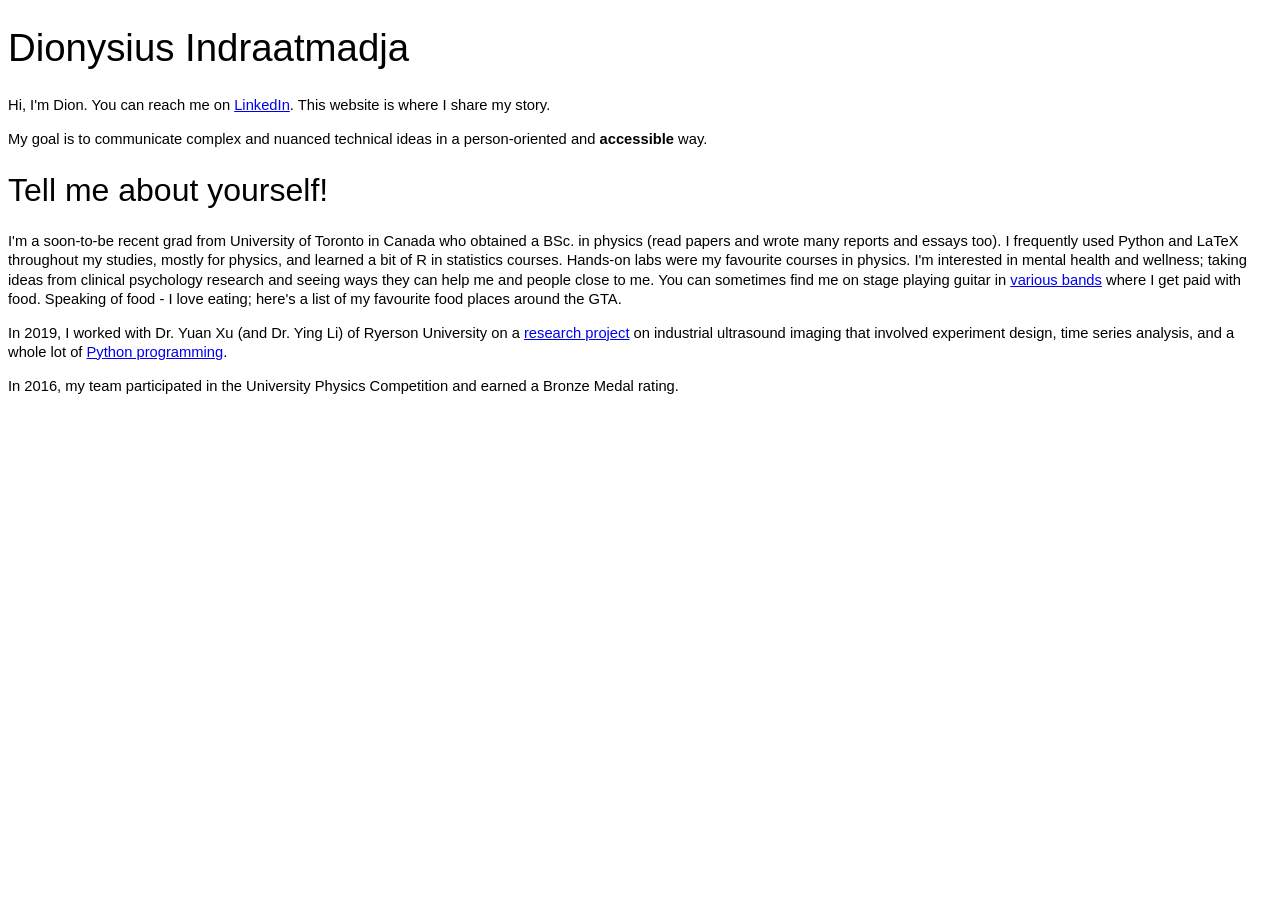
==== commit 9f91ef50: "index.html draft" ====
--- a/index.html
+++ b/index.html
@@ -8,7 +8,16 @@
 		
 	</head>
 <body>
-	<p class="header">Hello, I'm Dion.</p>
-	<p class="paragraph">This is my webpage. <a href="docs/writeup.pdf">Writeup</a></p>
+	<p class="title">Dionysius Indraatmadja</p>
+	<p class="paragraph">Hi, I'm Dion. You can reach me on <a href="docs/writeup.pdf">LinkedIn</a>. This website is where I share my story. </p>
+	<p class="paragraph">My goal is to communicate complex and nuanced technical ideas in a person-oriented and <b>accessible</b> way.</p>
+	<p class="header">Tell me about yourself!<p>
+	<p class="paragraph">I'm a soon-to-be recent grad from University of Toronto in Canada who obtained a BSc. in physics (read papers and wrote many reports and essays too). I frequently used Python and LaTeX throughout my studies, mostly for physics, and learned a bit of 
+	R in statistics courses. Hands-on labs were my favourite courses in physics. I'm interested in mental health and wellness; taking ideas from clinical psychology research and seeing ways they can help me and people close to me. You can sometimes find me on stage playing guitar in 
+	<a href="https://www.youtube.com/channel/UCqcUhHBycR0j_sKWFWx2SVg">various bands</a> where I get paid with food. Speaking of food - I love eating; here's a list of my favourite food places around the GTA.</p>
+	<p class="paragraph">In 2019, I worked with Dr. Yuan Xu (and Dr. Ying Li) of Ryerson University on a <a href="docs/writeup.pdf">research project</a> 
+	on industrial ultrasound imaging that involved experiment design, time series analysis, and a whole lot of <a href="http://github.com/dnysius/pure2">Python programming</a>.</p>
+	<p class="paragraph">In 2016, my team participated in the University Physics Competition and earned a Bronze Medal rating.</p>
+	<p class="header">
 
 </html>
--- a/style.css
+++ b/style.css
@@ -1,11 +1,18 @@
 .paragraph {
-	font-size: 12px;
-	line-height: 62px;
-	font-family: "Times New Roman", Times, serif;
+	font-size: 1.15vw;
+	line-height: 1.5vw;
+	font-family: "Helvetica";
 }
 
 .header {
-	font-size: 4vw;
-	line-height:62px;
-	font-family: "Times New Roman", Times, serif;
+	font-size: 2.5vw;
+	line-height:1.5vw;
+	font-family: "Helvetica";
+	
+}
+
+.title {
+	font-size:3vw;
+	line-height: 1.5vw;
+	font-family: "Helvetica";
 }
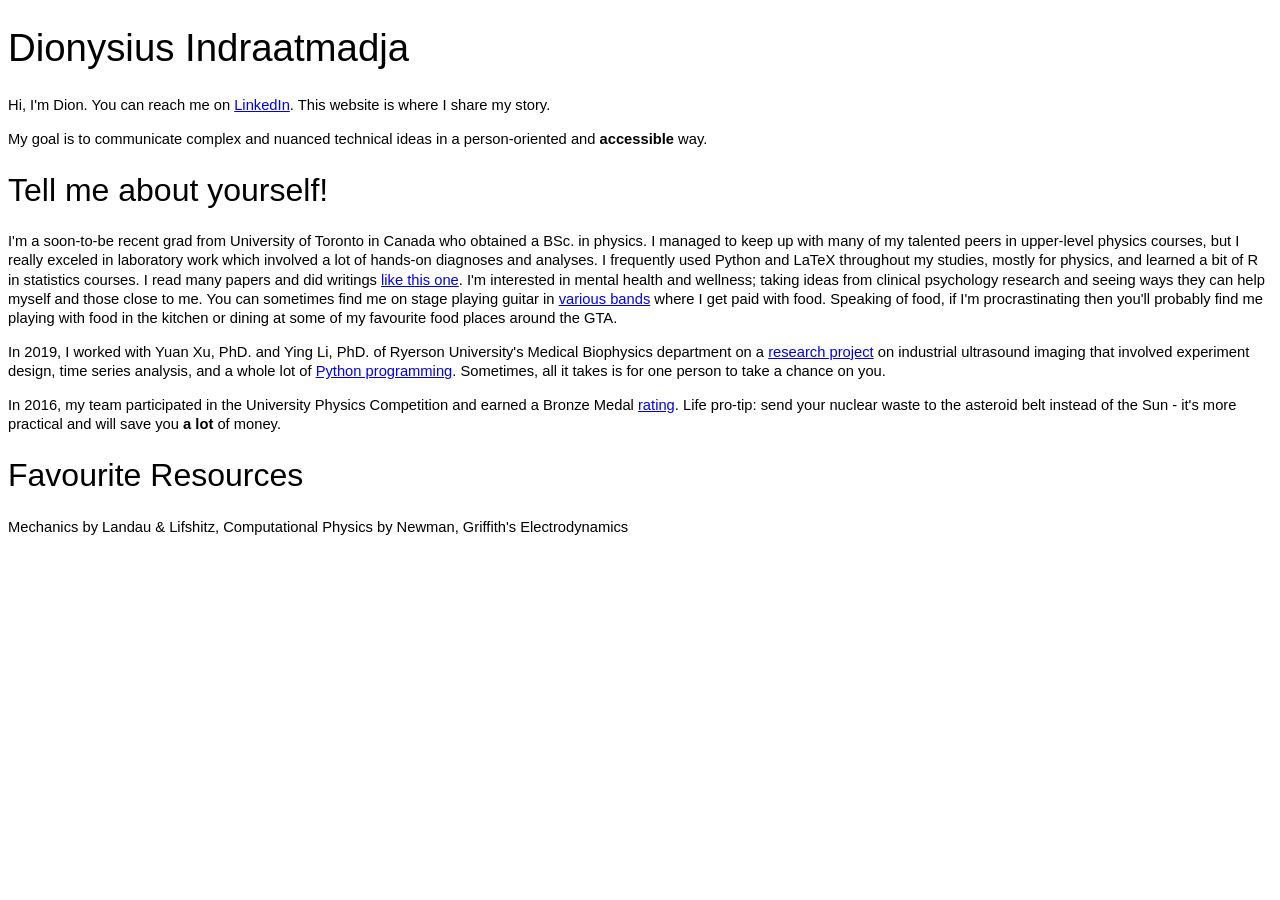
==== commit 81a9cbd1: "initialize working branch" ====
--- a/index.html
+++ b/index.html
@@ -9,15 +9,18 @@
 	</head>
 <body>
 	<p class="title">Dionysius Indraatmadja</p>
-	<p class="paragraph">Hi, I'm Dion. You can reach me on <a href="docs/writeup.pdf">LinkedIn</a>. This website is where I share my story. </p>
+	<p class="paragraph">Hi, I'm Dion. You can reach me on <a href="https://www.linkedin.com/in/dnysius/">LinkedIn</a>. This website is where I share my story. </p>
 	<p class="paragraph">My goal is to communicate complex and nuanced technical ideas in a person-oriented and <b>accessible</b> way.</p>
 	<p class="header">Tell me about yourself!<p>
-	<p class="paragraph">I'm a soon-to-be recent grad from University of Toronto in Canada who obtained a BSc. in physics (read papers and wrote many reports and essays too). I frequently used Python and LaTeX throughout my studies, mostly for physics, and learned a bit of 
-	R in statistics courses. Hands-on labs were my favourite courses in physics. I'm interested in mental health and wellness; taking ideas from clinical psychology research and seeing ways they can help me and people close to me. You can sometimes find me on stage playing guitar in 
-	<a href="https://www.youtube.com/channel/UCqcUhHBycR0j_sKWFWx2SVg">various bands</a> where I get paid with food. Speaking of food - I love eating; here's a list of my favourite food places around the GTA.</p>
-	<p class="paragraph">In 2019, I worked with Dr. Yuan Xu (and Dr. Ying Li) of Ryerson University on a <a href="docs/writeup.pdf">research project</a> 
-	on industrial ultrasound imaging that involved experiment design, time series analysis, and a whole lot of <a href="http://github.com/dnysius/pure2">Python programming</a>.</p>
-	<p class="paragraph">In 2016, my team participated in the University Physics Competition and earned a Bronze Medal rating.</p>
-	<p class="header">
+	<p class="paragraph">I'm a soon-to-be recent grad from University of Toronto in Canada who obtained a BSc. in physics. I managed to keep up with many of my talented peers in upper-level physics courses, but I really exceled in laboratory work which involved a lot of hands-on diagnoses and analyses.
+	I frequently used Python and LaTeX throughout my studies, mostly for physics, and learned a bit of R in statistics courses. I read many papers and did writings <a href="docs/VIC173-Essay2.pdf">like this one</a>.
+	I'm interested in mental health and wellness; taking ideas from clinical psychology research and seeing ways they can help myself and those close to me. You can sometimes find me on stage playing guitar in 
+	<a href="https://www.youtube.com/channel/UCqcUhHBycR0j_sKWFWx2SVg">various bands</a> where I get paid with food. Speaking of food, if I'm procrastinating then you'll probably find me playing with food in the kitchen or dining at some of my favourite food places around the GTA.</p>
+	<p class="paragraph">In 2019, I worked with Yuan Xu, PhD. and Ying Li, PhD. of Ryerson University's Medical Biophysics department on a <a href="docs/writeup.pdf">research project</a> 
+	on industrial ultrasound imaging that involved experiment design, time series analysis, and a whole lot of <a href="http://github.com/dnysius/pure2">Python programming</a>. Sometimes, all it takes is for one person to take a chance on you.</p>
+	<p class="paragraph">In 2016, my team participated in the University Physics Competition and earned a Bronze Medal <a href="http://www.uphysicsc.com/2016_UPC_Results.pdf">rating</a>. 
+	Life pro-tip: send your nuclear waste to the asteroid belt instead of the Sun - it's more practical and will save you <b>a lot</b> of money.</p>
+	<p class="header">Favourite Resources</p>
+	<p class="paragraph">Mechanics by Landau & Lifshitz, Computational Physics by Newman, Griffith's Electrodynamics</p>
 
 </html>
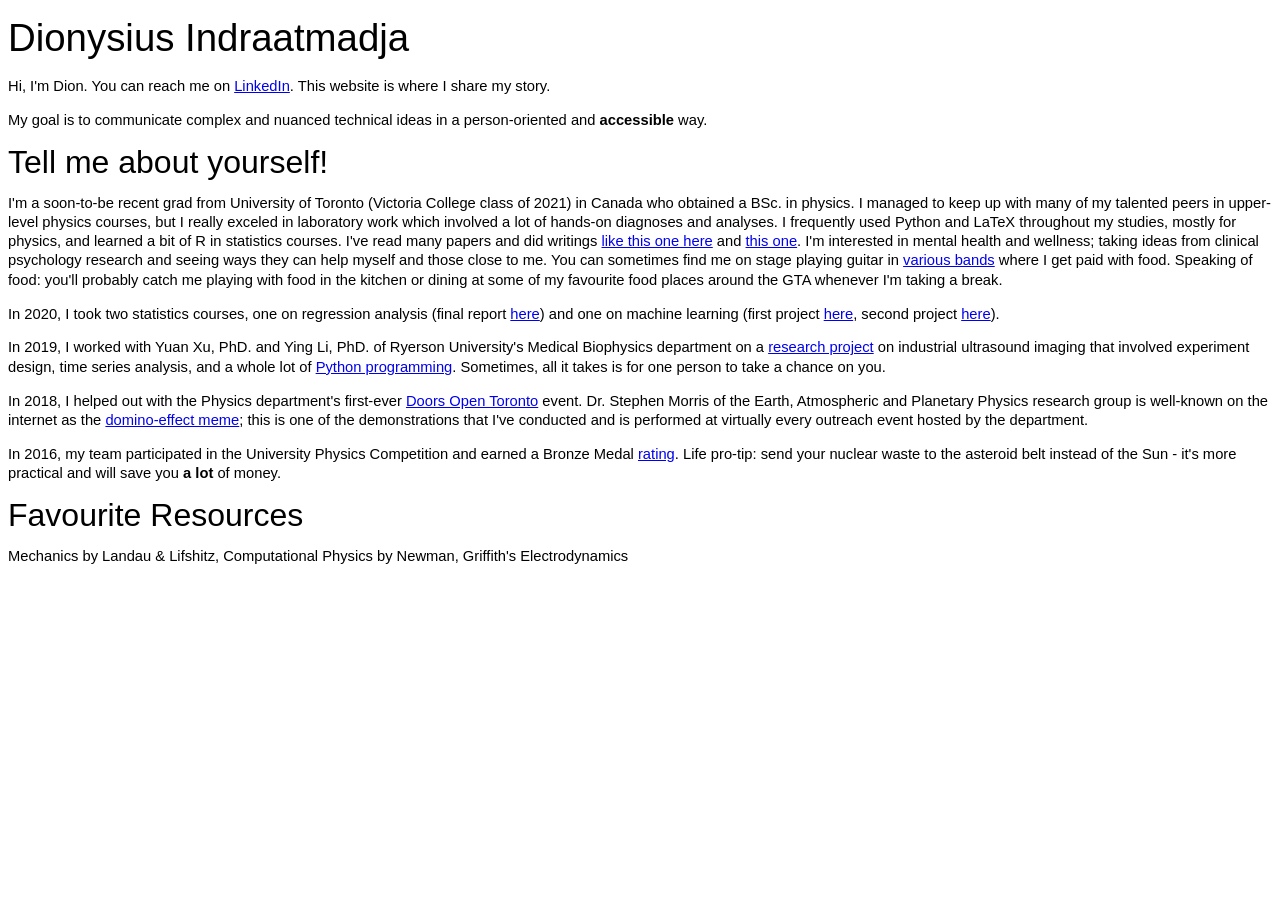
==== commit 2836dfb1: "merge" ====
--- a/index.html
+++ b/index.html
@@ -2,25 +2,30 @@
 <html lang = "en">
 	<head>
 		<!-- index.html -->
-		<title>index.html</title>
+		<title>dnysius</title>
 		<meta charset = "UTF-8" />
 		<link rel="stylesheet" href="style.css">
 		
 	</head>
-<body>
-	<p class="title">Dionysius Indraatmadja</p>
-	<p class="paragraph">Hi, I'm Dion. You can reach me on <a href="https://www.linkedin.com/in/dnysius/">LinkedIn</a>. This website is where I share my story. </p>
-	<p class="paragraph">My goal is to communicate complex and nuanced technical ideas in a person-oriented and <b>accessible</b> way.</p>
-	<p class="header">Tell me about yourself!<p>
-	<p class="paragraph">I'm a soon-to-be recent grad from University of Toronto in Canada who obtained a BSc. in physics. I managed to keep up with many of my talented peers in upper-level physics courses, but I really exceled in laboratory work which involved a lot of hands-on diagnoses and analyses.
-	I frequently used Python and LaTeX throughout my studies, mostly for physics, and learned a bit of R in statistics courses. I read many papers and did writings <a href="docs/VIC173-Essay2.pdf">like this one</a>.
-	I'm interested in mental health and wellness; taking ideas from clinical psychology research and seeing ways they can help myself and those close to me. You can sometimes find me on stage playing guitar in 
-	<a href="https://www.youtube.com/channel/UCqcUhHBycR0j_sKWFWx2SVg">various bands</a> where I get paid with food. Speaking of food, if I'm procrastinating then you'll probably find me playing with food in the kitchen or dining at some of my favourite food places around the GTA.</p>
-	<p class="paragraph">In 2019, I worked with Yuan Xu, PhD. and Ying Li, PhD. of Ryerson University's Medical Biophysics department on a <a href="docs/writeup.pdf">research project</a> 
-	on industrial ultrasound imaging that involved experiment design, time series analysis, and a whole lot of <a href="http://github.com/dnysius/pure2">Python programming</a>. Sometimes, all it takes is for one person to take a chance on you.</p>
-	<p class="paragraph">In 2016, my team participated in the University Physics Competition and earned a Bronze Medal <a href="http://www.uphysicsc.com/2016_UPC_Results.pdf">rating</a>. 
-	Life pro-tip: send your nuclear waste to the asteroid belt instead of the Sun - it's more practical and will save you <b>a lot</b> of money.</p>
-	<p class="header">Favourite Resources</p>
-	<p class="paragraph">Mechanics by Landau & Lifshitz, Computational Physics by Newman, Griffith's Electrodynamics</p>
-
+	<body>
+		<p class="title">Dionysius Indraatmadja</p>
+		<p class="paragraph">Hi, I'm Dion. You can reach me on <a href="https://www.linkedin.com/in/dnysius/">LinkedIn</a>. This website is where I share my story. </p>
+		<p class="paragraph">My goal is to communicate complex and nuanced technical ideas in a person-oriented and <b>accessible</b> way.</p>
+		<p class="header">Tell me about yourself!<p>
+		<p class="paragraph">I'm a soon-to-be recent grad from University of Toronto (Victoria College class of 2021) in Canada who obtained a BSc. in physics. 
+		I managed to keep up with many of my talented peers in upper-level physics courses, but I really exceled in laboratory work which involved a lot of hands-on diagnoses and analyses.
+		I frequently used Python and LaTeX throughout my studies, mostly for physics, and learned a bit of R in statistics courses. 
+		I've read many papers and did writings <a href="docs/VIC173-Essay2.pdf">like this one here</a> and <a href="docs/essay.docx">this one</a>.
+		I'm interested in mental health and wellness; taking ideas from clinical psychology research and seeing ways they can help myself and those close to me. You can sometimes find me on stage playing guitar in <a href="https://www.youtube.com/channel/UCqcUhHBycR0j_sKWFWx2SVg">various bands</a> where I get paid with food. 
+		Speaking of food: you'll probably catch me playing with food in the kitchen or dining at some of my favourite food places around the GTA whenever I'm taking a break.</p>
+		<p class="paragraph">In 2020, I took two statistics courses, one on regression analysis (final report <a href="docs/STA302_Report.pdf">here</a>) and one on machine learning (first project <a href="xstitch/">here</a>, second project <a href="logistic_lasso/">here</a>).</p>
+		<p class="paragraph">In 2019, I worked with Yuan Xu, PhD. and Ying Li, PhD. of Ryerson University's Medical Biophysics department on a <a href="docs/writeup.pdf">research project</a> 
+		on industrial ultrasound imaging that involved experiment design, time series analysis, and a whole lot of <a href="http://github.com/dnysius/pure2">Python programming</a>. Sometimes, all it takes is for one person to take a chance on you.</p>
+		<p class="paragraph">In 2018, I helped out with the Physics department's first-ever <a href="https://www9.physics.utoronto.ca/physics-at-uoft/outreach/doors-open-toronto/#Doors_Open_Photos_2018">Doors Open Toronto</a> event. 
+		Dr. Stephen Morris of the Earth, Atmospheric and Planetary Physics research group is well-known on the internet as the <a href="img/dominos.jpg">domino-effect meme</a>; this is one of the demonstrations that I've conducted and is performed at virtually every outreach event hosted by the department.</p>
+		<p class="paragraph">In 2016, my team participated in the University Physics Competition and earned a Bronze Medal <a href="http://www.uphysicsc.com/2016_UPC_Results.pdf">rating</a>. 
+		Life pro-tip: send your nuclear waste to the asteroid belt instead of the Sun - it's more practical and will save you <b>a lot</b> of money.</p>
+		<p class="header">Favourite Resources</p>
+		<p class="paragraph">Mechanics by Landau & Lifshitz, Computational Physics by Newman, Griffith's Electrodynamics</p>
+	</body>
 </html>
--- a/style.css
+++ b/style.css
@@ -6,13 +6,18 @@
 
 .header {
 	font-size: 2.5vw;
-	line-height:1.5vw;
+	line-height:0vw;
 	font-family: "Helvetica";
 	
 }
 
 .title {
 	font-size:3vw;
-	line-height: 1.5vw;
+	line-height: 0vw;
 	font-family: "Helvetica";
-}+}
+
+body {
+	left:200px;
+}
+	
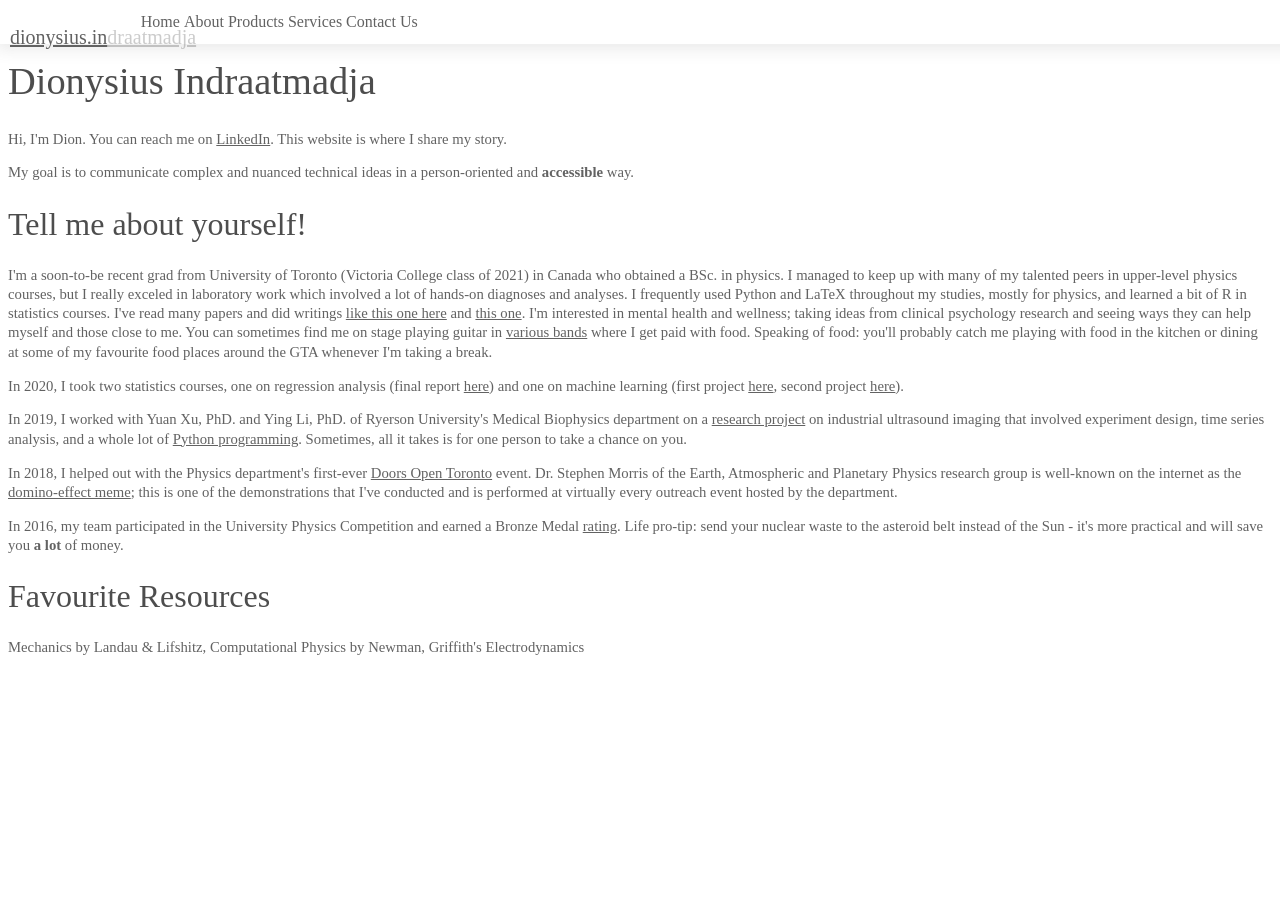
==== commit 21e3cc35: "creating working branch" ====
--- a/index.html
+++ b/index.html
@@ -8,6 +8,20 @@
 		
 	</head>
 	<body>
+		<div class="fixed-header">
+			<div class="logo">
+					<a style="color: #626262; line-height:0">dionysius.in</a><a style="color: rgba(98, 98, 98, 0.33); line-height:0">draatmadja</a>
+				</div>
+			<div class="container">
+				<nav>
+					<a href="#", style="color:#626262">Home</a>
+					<a href="#", style="color:#626262">About</a>
+					<a href="#", style="color:#626262">Products</a>
+					<a href="#", style="color:#626262">Services</a>
+					<a href="#", style="color:#626262">Contact Us</a>
+				</nav>
+			</div>
+		</div>
 		<p class="title">Dionysius Indraatmadja</p>
 		<p class="paragraph">Hi, I'm Dion. You can reach me on <a href="https://www.linkedin.com/in/dnysius/">LinkedIn</a>. This website is where I share my story. </p>
 		<p class="paragraph">My goal is to communicate complex and nuanced technical ideas in a person-oriented and <b>accessible</b> way.</p>
@@ -27,5 +41,6 @@
 		Life pro-tip: send your nuclear waste to the asteroid belt instead of the Sun - it's more practical and will save you <b>a lot</b> of money.</p>
 		<p class="header">Favourite Resources</p>
 		<p class="paragraph">Mechanics by Landau & Lifshitz, Computational Physics by Newman, Griffith's Electrodynamics</p>
+		
 	</body>
 </html>
--- a/style.css
+++ b/style.css
@@ -1,23 +1,101 @@
 .paragraph {
 	font-size: 1.15vw;
 	line-height: 1.5vw;
-	font-family: "Helvetica";
+	font-family: Sansation;
+	color: #626262;
 }
 
 .header {
 	font-size: 2.5vw;
-	line-height:0vw;
-	font-family: "Helvetica";
+	line-height:1.5vw;
+	font-family: Sansation;
+	color: #4d4d4d;
 	
 }
 
 .title {
 	font-size:3vw;
-	line-height: 0vw;
-	font-family: "Helvetica";
+	line-height: 1.5vw;
+	font-family: Sansation;
+	color: #4d4d4d;
 }
 
-body {
-	left:200px;
+body{        
+	padding-top: 2vw;
+	padding-bottom: 40px;
 }
-	+.container{
+	width: 80%;
+	margin: auto; /* Center the DIV horizontally */
+}
+.fixed-header, .fixed-footer{
+	width: 100%;
+	height: 2%;
+	left: 0px;
+	top: 0px;
+	position: fixed;        
+	padding: 1% 1%;
+	background: #FFFFFF;
+	box-shadow: 0px 2px 15px 3px rgba(98, 98, 98, 0.14);
+	align-items: center;
+	justify-content: center;
+	display:flex;
+}
+.fixed-header{
+	top: 0;
+}
+.fixed-footer{
+	bottom: 0;
+}
+.logo{
+	position: absolute;
+	width: 259px;
+	height: 27px;
+	left: 10px;
+	top: 10px;
+
+	font-family: Vollkorn SC;
+	font-style: normal;
+	font-weight: normal;
+	font-size: 20px;
+	line-height: 28px;
+	display: flex;
+	align-items: flex-end;
+	text-decoration: none;
+	color: #626262;
+}
+
+/* Some more styles to beutify this example */
+nav a{
+	color: #fff;
+	text-decoration: none;
+	display: inline-block;
+	font-size:100%;
+}
+.container p{
+	line-height: 200px; /* Create scrollbar to test positioning */
+}
+
+a{
+	text-decoration: underline;
+	color: #626262;
+}
+/* unvisited link */
+a:link {
+  color: #626262;
+}
+
+/* visited link */
+a:visited {
+  color: #626262;
+}
+
+/* mouse over link */
+a:hover {
+  color: #1a1a1a;
+}
+
+/* selected link */
+a:active {
+  color: #1a1a1a;
+}
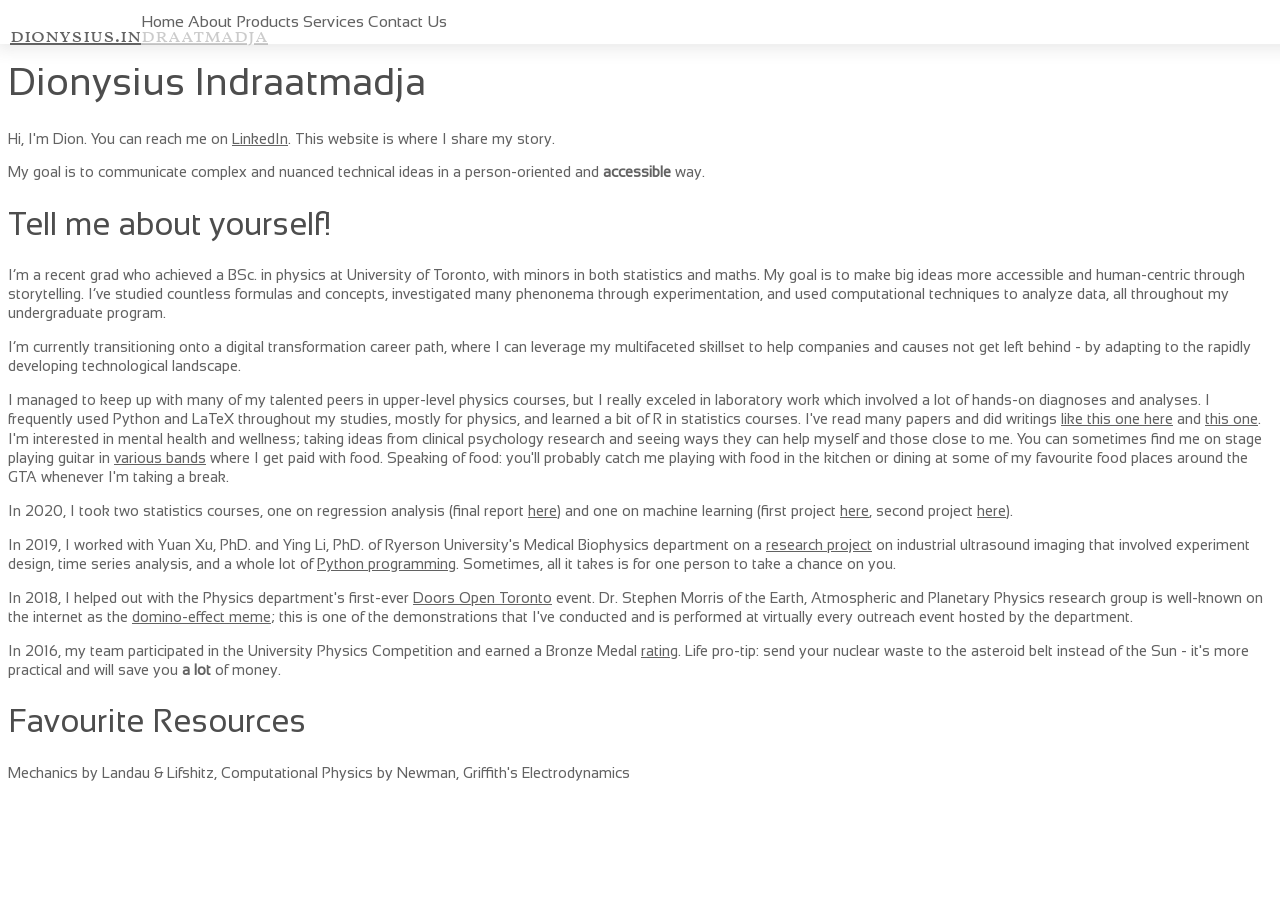
==== commit 05dea2ca: "added external fonts" ====
--- a/index.html
+++ b/index.html
@@ -26,8 +26,12 @@
 		<p class="paragraph">Hi, I'm Dion. You can reach me on <a href="https://www.linkedin.com/in/dnysius/">LinkedIn</a>. This website is where I share my story. </p>
 		<p class="paragraph">My goal is to communicate complex and nuanced technical ideas in a person-oriented and <b>accessible</b> way.</p>
 		<p class="header">Tell me about yourself!<p>
-		<p class="paragraph">I'm a soon-to-be recent grad from University of Toronto (Victoria College class of 2021) in Canada who obtained a BSc. in physics. 
-		I managed to keep up with many of my talented peers in upper-level physics courses, but I really exceled in laboratory work which involved a lot of hands-on diagnoses and analyses.
+		<p class="paragraph">     I’m a recent grad who achieved a BSc. in physics at University of Toronto, with minors in both statistics and maths. My goal is to make big ideas more accessible and human-centric through storytelling. 
+		I’ve studied countless formulas and concepts, investigated many phenonema through experimentation, and used computational techniques to analyze data, all throughout my undergraduate program.</p>
+ 
+        <p class="paragraph">I’m currently transitioning onto a digital transformation career path, where I can leverage my multifaceted skillset to help companies and causes not get left behind - by adapting to the rapidly developing technological landscape.</p>
+	 
+		<p class="paragraph">I managed to keep up with many of my talented peers in upper-level physics courses, but I really exceled in laboratory work which involved a lot of hands-on diagnoses and analyses.
 		I frequently used Python and LaTeX throughout my studies, mostly for physics, and learned a bit of R in statistics courses. 
 		I've read many papers and did writings <a href="docs/VIC173-Essay2.pdf">like this one here</a> and <a href="docs/essay.docx">this one</a>.
 		I'm interested in mental health and wellness; taking ideas from clinical psychology research and seeing ways they can help myself and those close to me. You can sometimes find me on stage playing guitar in <a href="https://www.youtube.com/channel/UCqcUhHBycR0j_sKWFWx2SVg">various bands</a> where I get paid with food. 
--- a/style.css
+++ b/style.css
@@ -1,3 +1,13 @@
+@font-face{
+	font-family: "Sansation";
+	src:url("fonts/Sansation_Regular.ttf")
+}
+
+@font-face{
+	font-family: "Vollkorn SC";
+	src:url("fonts/VollkornSC-Regular.ttf")
+}
+
 .paragraph {
 	font-size: 1.15vw;
 	line-height: 1.5vw;
@@ -71,6 +81,7 @@
 	text-decoration: none;
 	display: inline-block;
 	font-size:100%;
+	font-family: Sansation;
 }
 .container p{
 	line-height: 200px; /* Create scrollbar to test positioning */
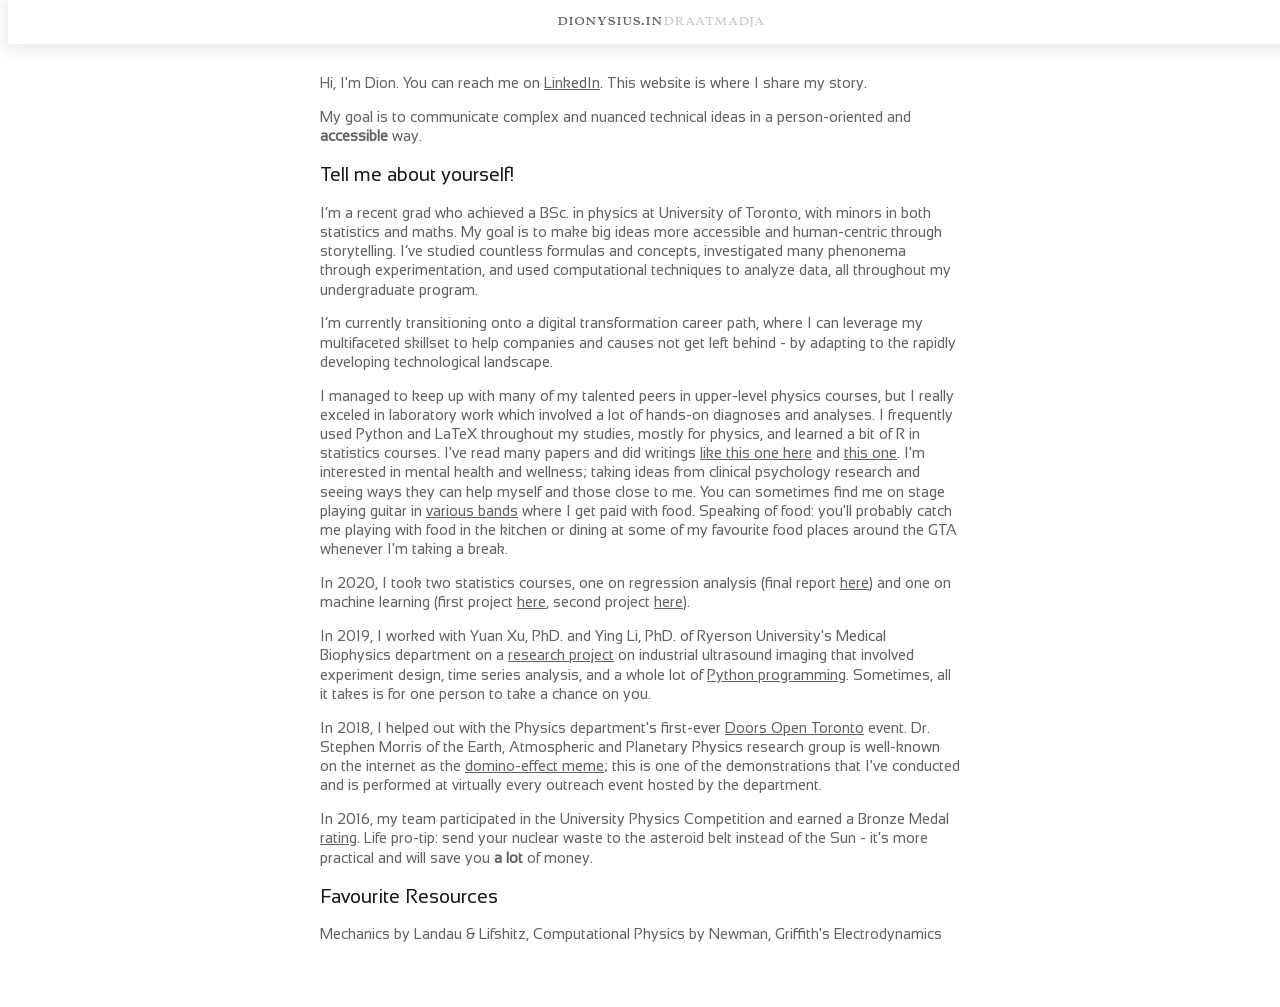
==== commit e71e0449: "centered body" ====
--- a/index.html
+++ b/index.html
@@ -9,20 +9,9 @@
 	</head>
 	<body>
 		<div class="fixed-header">
-			<div class="logo">
-					<a style="color: #626262; line-height:0">dionysius.in</a><a style="color: rgba(98, 98, 98, 0.33); line-height:0">draatmadja</a>
-				</div>
-			<div class="container">
-				<nav>
-					<a href="#", style="color:#626262">Home</a>
-					<a href="#", style="color:#626262">About</a>
-					<a href="#", style="color:#626262">Products</a>
-					<a href="#", style="color:#626262">Services</a>
-					<a href="#", style="color:#626262">Contact Us</a>
-				</nav>
-			</div>
+			<p style="color: #626262; line-height:1vw; font-family: Vollkorn SC;">dionysius.in</p><p style="color: rgba(98, 98, 98, 0.33); line-height:1vw;font-family: Vollkorn SC;">draatmadja</p>
 		</div>
-		<p class="title">Dionysius Indraatmadja</p>
+		<div class="content">
 		<p class="paragraph">Hi, I'm Dion. You can reach me on <a href="https://www.linkedin.com/in/dnysius/">LinkedIn</a>. This website is where I share my story. </p>
 		<p class="paragraph">My goal is to communicate complex and nuanced technical ideas in a person-oriented and <b>accessible</b> way.</p>
 		<p class="header">Tell me about yourself!<p>
@@ -45,6 +34,7 @@
 		Life pro-tip: send your nuclear waste to the asteroid belt instead of the Sun - it's more practical and will save you <b>a lot</b> of money.</p>
 		<p class="header">Favourite Resources</p>
 		<p class="paragraph">Mechanics by Landau & Lifshitz, Computational Physics by Newman, Griffith's Electrodynamics</p>
+		</div>
 		
 	</body>
 </html>
--- a/style.css
+++ b/style.css
@@ -8,6 +8,12 @@
 	src:url("fonts/VollkornSC-Regular.ttf")
 }
 
+.content {
+  margin:auto;
+  max-width: 50vw;
+  padding-top: 2vw;
+}
+
 .paragraph {
 	font-size: 1.15vw;
 	line-height: 1.5vw;
@@ -16,10 +22,10 @@
 }
 
 .header {
-	font-size: 2.5vw;
+	font-size: 1.5vw;
 	line-height:1.5vw;
 	font-family: Sansation;
-	color: #4d4d4d;
+	color: #1a1a1a;
 	
 }
 
@@ -27,7 +33,7 @@
 	font-size:3vw;
 	line-height: 1.5vw;
 	font-family: Sansation;
-	color: #4d4d4d;
+	color: #1a1a1a;
 }
 
 body{        
@@ -41,7 +47,6 @@
 .fixed-header, .fixed-footer{
 	width: 100%;
 	height: 2%;
-	left: 0px;
 	top: 0px;
 	position: fixed;        
 	padding: 1% 1%;
@@ -50,29 +55,13 @@
 	align-items: center;
 	justify-content: center;
 	display:flex;
+	margin:auto;
 }
 .fixed-header{
 	top: 0;
 }
 .fixed-footer{
 	bottom: 0;
-}
-.logo{
-	position: absolute;
-	width: 259px;
-	height: 27px;
-	left: 10px;
-	top: 10px;
-
-	font-family: Vollkorn SC;
-	font-style: normal;
-	font-weight: normal;
-	font-size: 20px;
-	line-height: 28px;
-	display: flex;
-	align-items: flex-end;
-	text-decoration: none;
-	color: #626262;
 }
 
 /* Some more styles to beutify this example */
